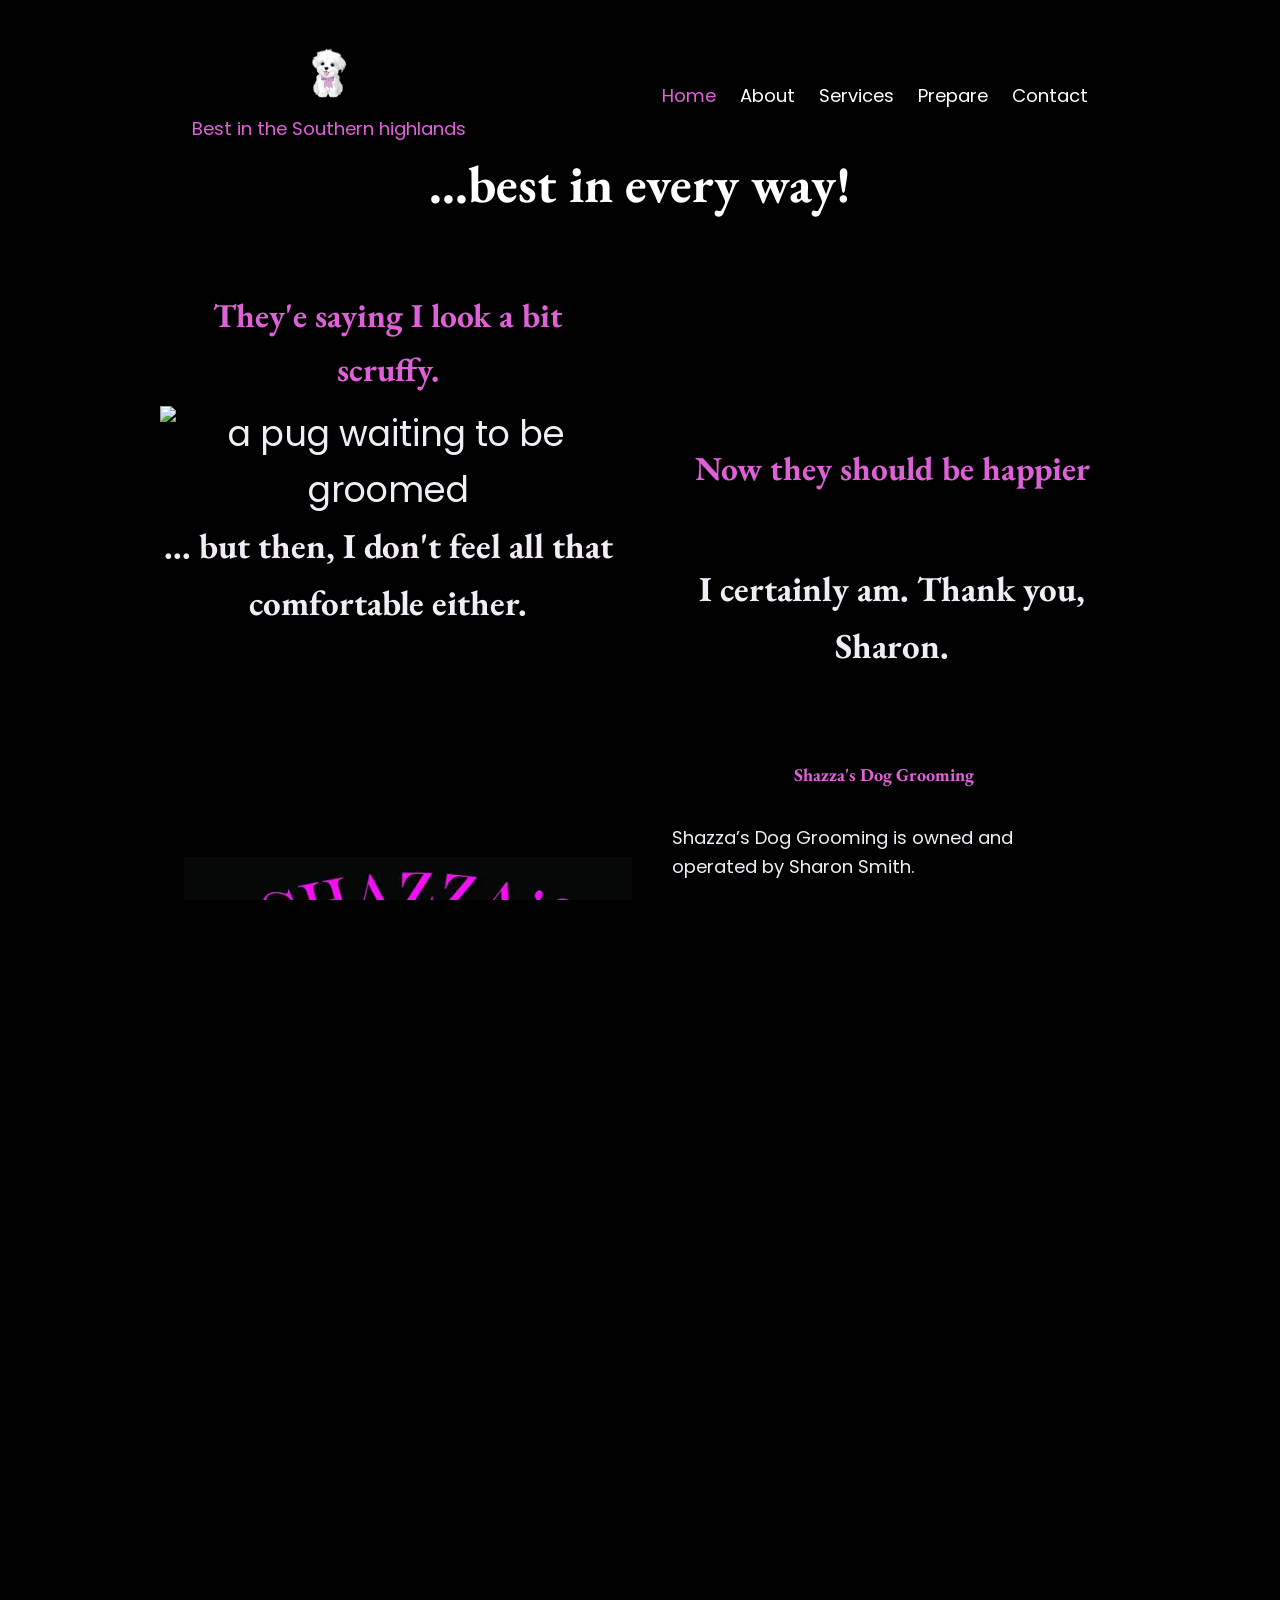
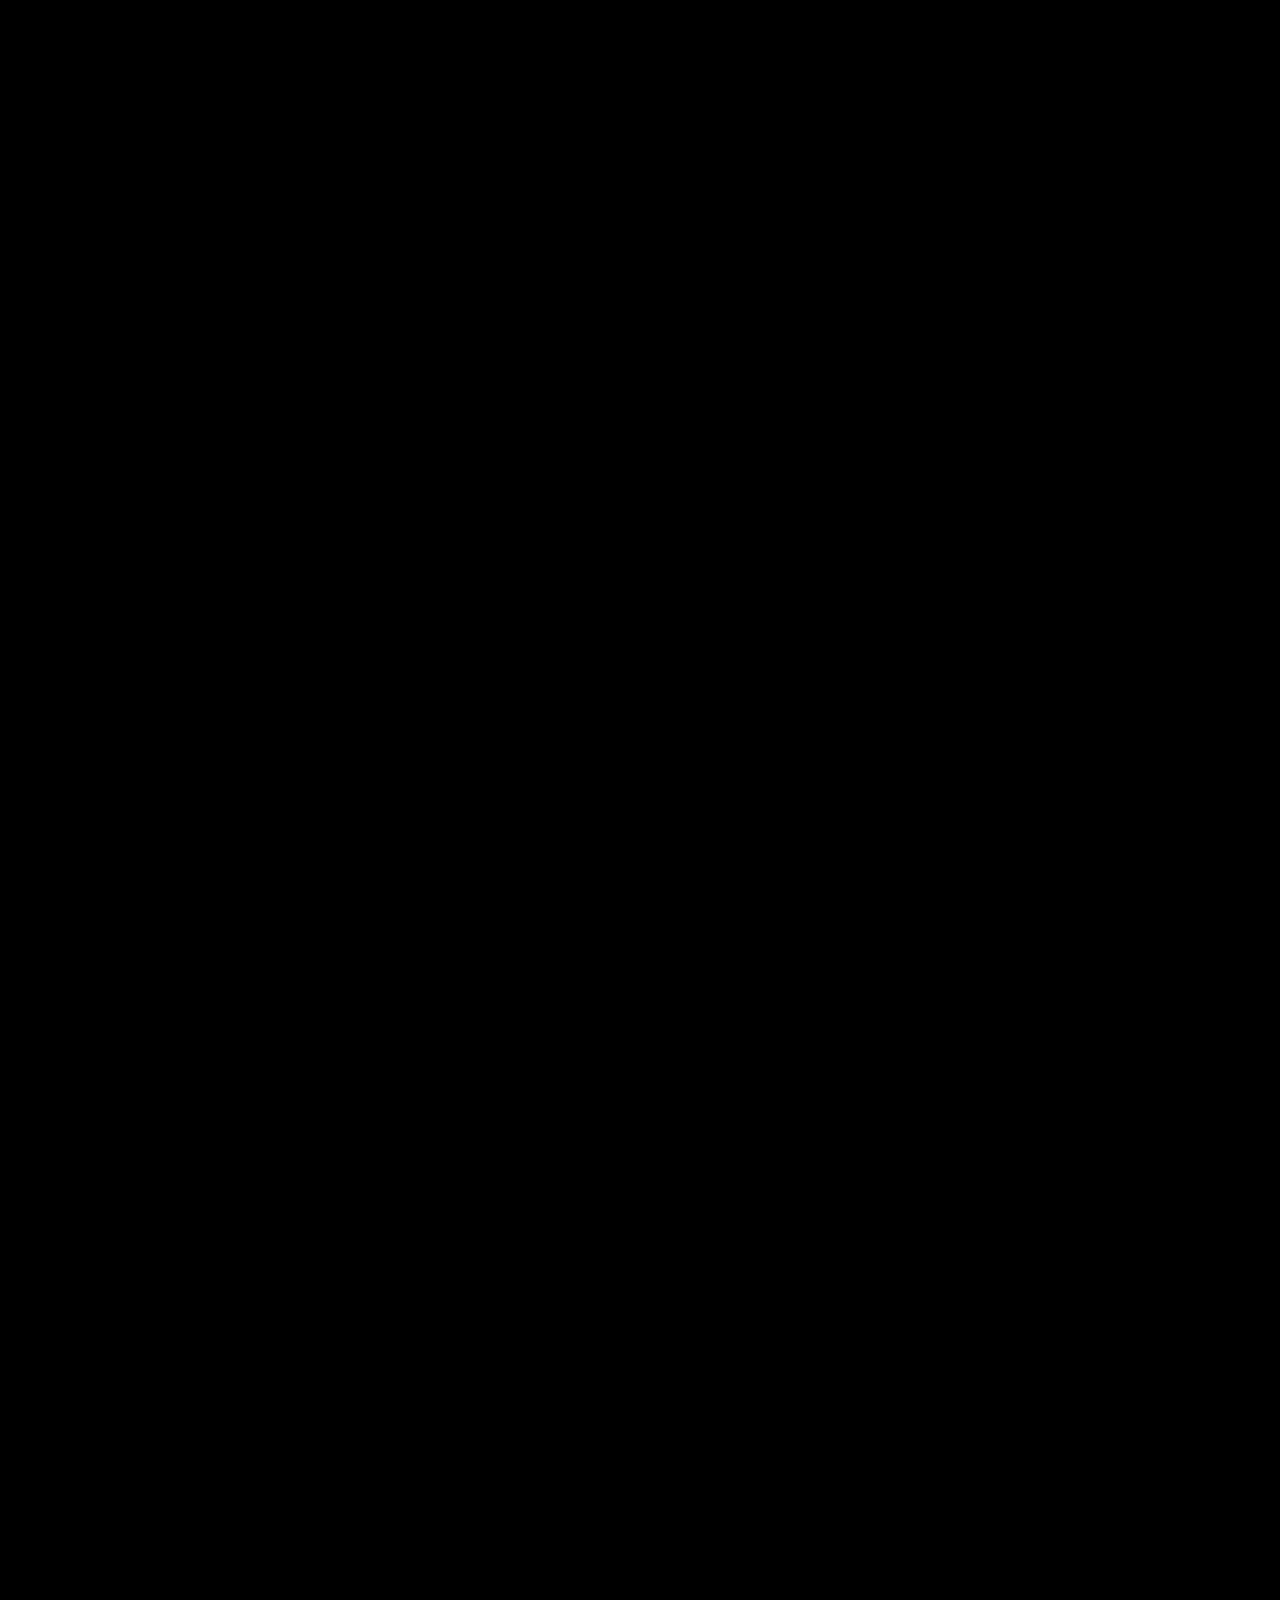
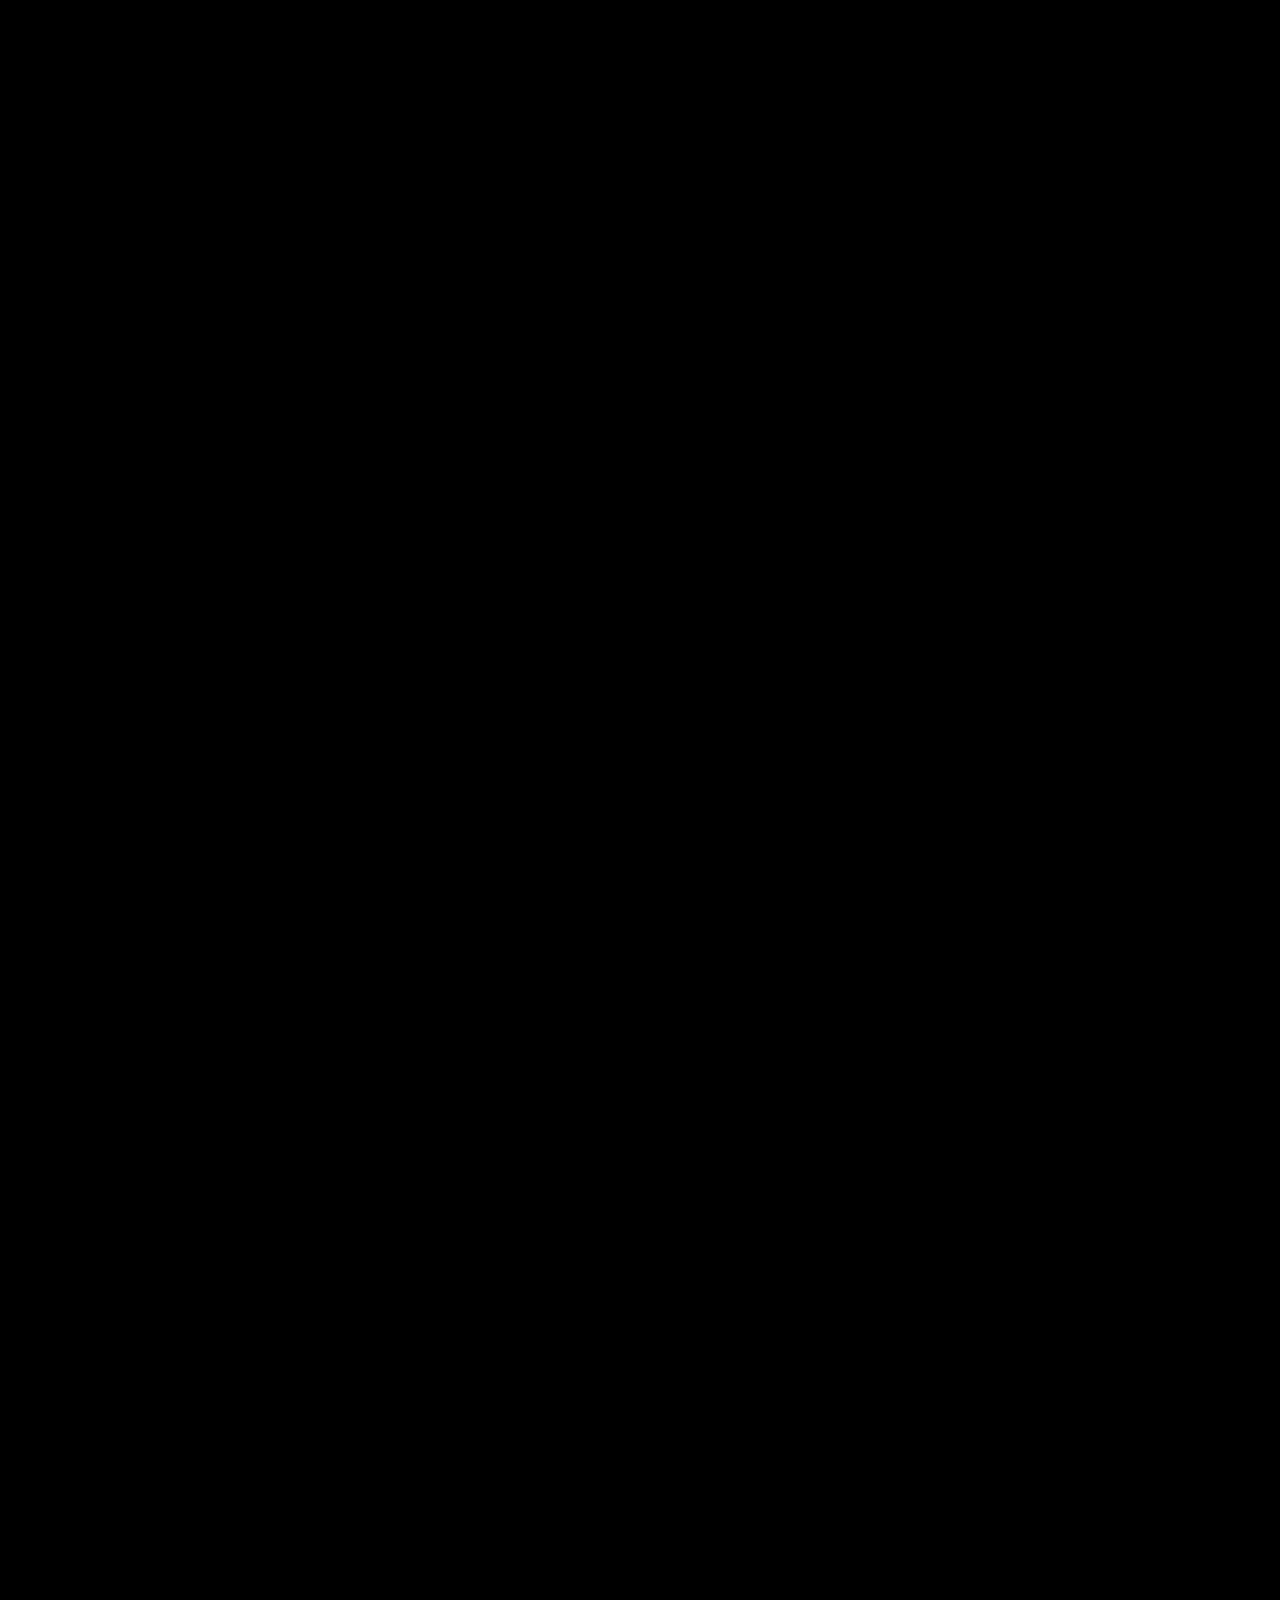
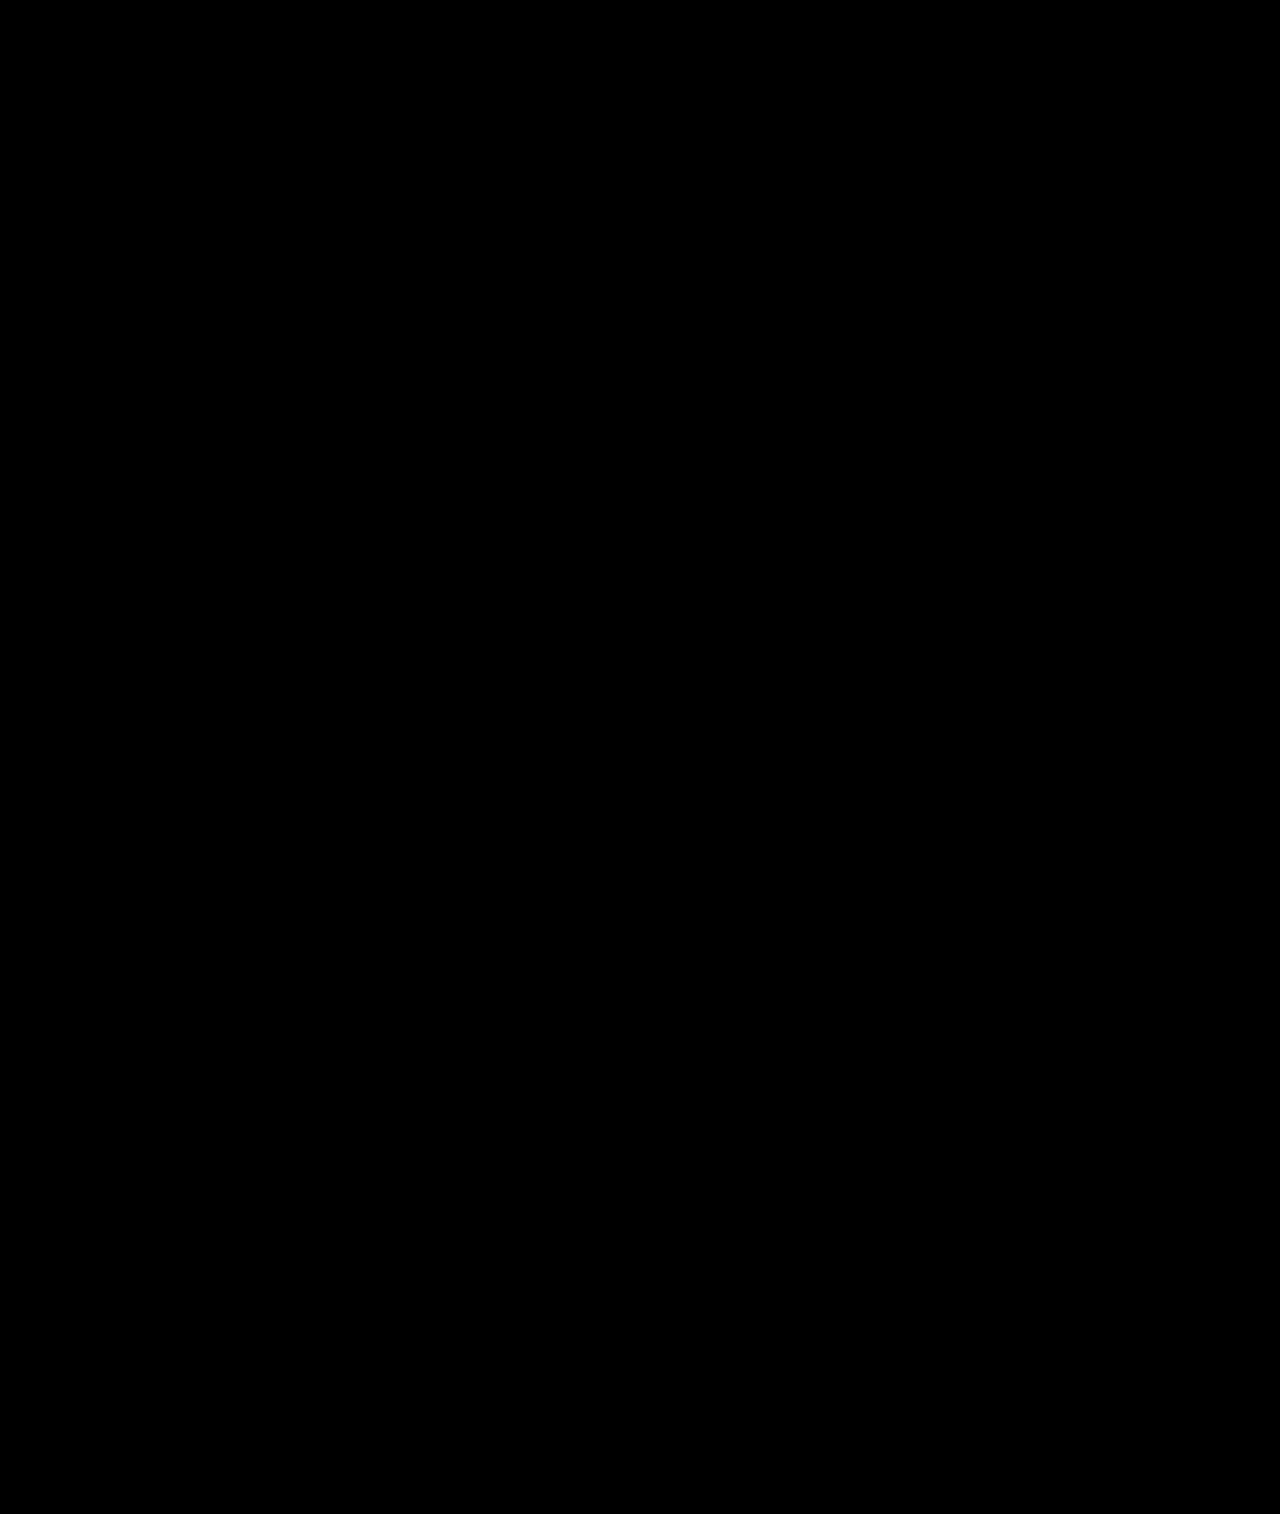
==== index.html @ f420bd67 "emails link color changes" ====
<!DOCTYPE html>
<html lang="en">
<head>
    <meta charset="UTF-8">
    <meta name="viewport" content="width=device-width, initial-scale=1.0">
    <link rel="preconnect" href="https://fonts.googleapis.com">
    <link rel="preconnect" href="https://fonts.gstatic.com" crossorigin>
    <link href="https://fonts.googleapis.com/css2?family=Poppins:ital,wght@0,100;0,200;0,300;0,400;0,500;0,600;0,700;0,800;0,900;1,100;1,200;1,300;1,400;1,500;1,600;1,700;1,800;1,900&display=swap" rel="stylesheet">
    <link href="https://fonts.googleapis.com/css2?family=EB+Garamond:ital,wght@0,400..800;1,400..800&family=Poppins:ital,wght@0,100;0,200;0,300;0,400;0,500;0,600;0,700;0,800;0,900;1,100;1,200;1,300;1,400;1,500;1,600;1,700;1,800;1,900&display=swap" rel="stylesheet">
    <link rel="stylesheet" href="css/style.css">
    <link rel="stylesheet" href="https://cdnjs.cloudflare.com/ajax/libs/font-awesome/7.3.1/css/all.min.css" integrity="sha512-QeR2VH+lsBE5LSAe1Q5EnTBbe7XTBubt8dG93Y7gidSgdMCr8nVqKcfKAMyN96SV8KDbZVTDXChatu5G2KQGzg==" crossorigin="anonymous" referrerpolicy="no-referrer">
    <script src="https://ajax.googleapis.com/ajax/libs/jquery/3.7.1/jquery.min.js"></script>
    <title>Tweedle Dum</title>
</head>
<body>
    <div class="container">
     <p class="" id="top"></p>
       <nav class="navbar">
      <div class="navbar-flex">
        <div class="branding">
          <img src="Images/SiteLogo.webp" alt="Shazza's Grooming" class="logo" />
          <div class="tagline">Best in the Southern highlands</div>
        </div>
        <!-- Main Menu -->
        <div class="main-menu">
          <ul class="main-menu-list">
            <li>
              <a class="current" href="index.html">Home</a>
            </li>
            <li>
              <a href="about.html">About</a>
            </li>
            <li>
              <a href="services.html">Services</a>
            </li>
            <li>
              <a href="prepare.html">Prepare</a>
            </li>
            <li>
              <a href="contact.html">Contact</a>
            </li>
          </ul>
        </div>
        <!-- Mobile Menu -->
        <div class="mobile-menu">
          <div class="mobile-menu-toggle">
            <i class="fas fa-bars fa-2x"></i>
          </div>
          <div class="mobile-menu-items">
            <ul class="mobile-menu-list">
              <li>
                <a href="index.html">Home</a>
              </li>
              <li>
                <a href="about.html">About</a>
              </li>
              <li>
                <a href="services.html">Services</a>
              </li>
              <li>
                <a href="prepare.html">Prepare</a>
              </li>
              <li>
                <a href="contact.html">Contact</a>
              </li>
            </ul>
          </div>
        </div>
      </div>
    </nav>
   

    <main>
        <div class="main">
    <h1>...best in every way!</h1>
    
    

     <section class="eric__grid">
     <div class="cards__eric">
        
            <div class="card1__eric">
                <h2>They'e saying I look a bit scruffy. </h2>
             <img src="images/Eric 1.jpg" alt="a pug waiting to be groomed">
                <h3 class="wide__only">... but then, I don't feel all that comfortable 
                    either.</h3></div>
            
            
            
            <div class="card2__eric">
                <h2>Now they should be happier</h2>
                <img src="images/Eric 2.jpg" alt="">
                <h3 class="wide__only">I certainly am. Thank you, Sharon.</h>
            </div>
            
            </div>
    
    <div class="grid-2-col introduction">
        <div class="intro image"><img src="Images/BusinessCard.webp" 
            alt="Sharon's business card"></div>
        <div class="intro wrapper">
            <h3>Shazza's Dog Grooming</h3>
            <p>Shazza’s Dog Grooming is owned and operated by Sharon Smith.</p>
            <p>Sharon has 12 years experience in the dog grooming industry. 
                She is a fully qualified professional dog groomer, with formal 
                qualifications from the <a href="thecareeracademy.com.au"><span>
                    Career Academy</span></a></p>
            <p>Through them, Sharon has obtained four certificates and a Diploma 
                in dog grooming.</p>
            <p>Her dog grooming facility is fully set up for all of the 
                <a href="Services.html"><span>Services</span></a> she offers her many happy 
                customers. </p>
            <p>To find out more about Sharon and her qualifications, go to her 
                <a href="about.html"><span>About</span></a> page.</p>
        </div>
    </div>

    </section>
        <h2>More happy dogs</h2>
        <div class="dogs">
            <div class="bronte"></div>
           <div class="cavvy"></div>
            <div class="gate-dog"></div>          
          <div class="kuzie"></div>
            <div class="poppy"></div>
            <div class="millie2"></div>
           <div class="paddy3"></div>
            <div class="tie-dog"></div>
            <div class="ziggy"></div>
        </div>
        <div class="gift-idea">
          <a href="#gifts">
            <h2>Gift idea?<i class="fa-solid fa-narrow-turn-down"></i></h2>
          </a>
        </div>
         <div class="container__testimonials">
    <div class="cards">
      <article class="article1 card card__tuantina ">
        <div class="card__heading">
          
       <div class="person">   
        <h2>Tuan and Tina</h2>
       
        </div>
  </div>

  <p class="heavy">After many failed attempts to have Cody groomed the way we wanted ...</p>

 <p>“We heard about Sharon form Shazza's Grooming from a friend 
    after having many failed attempts to groom our dog, Cody, 
    the way we desired. We approached Sharon to see if she could 
    help us. On returning to pick him up, we found him looking 
    exactly how we had always wanted him to look which almost bought 
    us to tears. We were so pleased to have finally found a groomer 
    who knows what her customers want. We highly recommend Shazza's 
    Grooming” </p>
 </article>

<article class="article2 card card__peter">
  <div class="card__heading">
    
  <div class="person">
    <h2>Peter</h2>

</div>
</div>
  <p class="heavy">I've been taking Gryff to Sharon since he was 8 weeks old</p>

  <p>“ Gryff, my Welsh Terrier, has been going to Shazza's Grooming 
    since his first bath at 8 weeks of age. Sharon has always been 
    so kind and gentle with him & he always comes home looking and 
    smelling great. Thank you Sharon. " </p>
  </article>
<article class="article3 card card__alex">
  <div class="card__heading">
    
    <div class="person">
     <h2>Alex</h2>

  </div>
</div>
  <p class="heavy">A great grooming job and great service. </p>

  <p>“I was desperate to get my Labradoodles, Poppy & Pearl, clipped 
    prior to spending a few weeks at the beach. My normal groomer was 
    booked out until February. Sharon contacted me a few days before 
    I was due to leave and offered to do it for me. Sharon did an 
    amazing job and I recommend her highly. ” </p>
  </article>

<article class="article4 card card__nina">
  <div class="card__heading">
     
 <div class="person">
     <h2>Nina</h2>

  </div>
</div>
  <p class="heavy">A great groomer ... and in our local area!</p>

  <p>“Thanks so much Sharon. It's so good to have found a groomer 
    in our local area. Curly my Labradoodle looks wonderful ” </p>
  </article>

<article class="article5 card card__betty">
  <div class="card__heading">
     
  <div class="person">
     <h2>Betty Hensen</h2>

  </div>
</div>
  <p class="heavy">So kind, gentle and caring ... </p>

  <p>“Thank you so very much, Sharon, for being so kind, gentle and 
    caring to my gorgeous old girl, Daisy. You have done a beautiful 
    job grooming her exactly how I wanted her to look. So very much 
    appreciated.” </p>
  </article>
</div>
  </div>

  <div class="reviews">
        <h2><span>Add your review here</span></h2>

       <form action="https://api.web3forms.com/submit" method="POST">
            <label for="name">Name</label>
            <input type="hidden" name="access_key" value="793f661d-bb79-4036-a3e8-7308ea3a0666">    
            <input type="text" id="name" name="name" required>
            <label for="email">Email</label>
            <input type="email" id="email" name="email" required>
            <label for="dogs-name">Your dog's name</label>
            <input type="text" id="dogs-name" name="dogs-name" required>
            <label for="feedback">What do you think of Shazza's services?</label>
            <textarea name="feedback" id="feedback" required></textarea>
            <h2 id="center">How would you rate Sharon's services overall?</h2>
            <ul class="stars">
                <li>
                    <label for="rating-1"><i class="fa-solid fa-star"></i></label>
                    <input type="radio" name="ratings" id="rating-1" value="1">
                </li>
                <li>
                    <label for="rating-2"><i class="fa-solid fa-star"></i></label>
                    <input type="radio" name="ratings" id="rating-2" value="2">
                </li>
                <li>
                    <label for="rating-3"><i class="fa-solid fa-star"></i></label>
                    <input type="radio" name="ratings" id="rating-3" value="3">
                </li>
                <li>
                    <label for="rating-4"><i class="fa-solid fa-star"></i></label>
                    <input type="radio" name="ratings" id="rating-4" value="4">
                </li>
                <li>
                    <label for="rating-5"><i class="fa-solid fa-star"></i></label>
                    <input type="radio" name="ratings" id="rating-5" value="5">
                </li>
            </ul>
        <button type="submit">Send</button>
        </form>


       </div> 

        </div>
        
       <!-- copy of gift certificate from live website -->
 
       <h2 id="gifts"><span>... and about that gift idea...</span></h2>
      

       <div class="gift-certificate">
        
        <h3 class="gift-card-heading">Sharon offers customised gift cards, 
          like the one below, from as little as $20.</h3>
        <div class="gift-card">
            <div class="image">
                
                <img src="images/BusinessCard.webp" alt="business card with phone number">
                <div class="phone">
                    <p><i class="fa-solid fa-phone"></i></p>
                    <p>0447 442 770</p>
                </div>
            </div>
            <div class="text">
                <h3>gift certificate</h3>
                <p>to:</p>
                <p>from:</p>
                <p>amount:</p>
                <p>signature</p>
            </div>
          </div>
            <h3 class="gift-card-heading">Call her on 0447 442 770 
              or <a href="mailto:sharonsmith888@icloud.com"><span>email </span></a> her to put in your order for one.</h3>
        
       </div>
    </main>

  <footer>
    <div class="tagline-footer"><h3>Southern Highland's best</h3></div>
    <div class="ip">
      <p>Copyright &copy Shazza's Grooming 2027</p>
    </div>
      <a href="/#top" class="btn-internal">Back to Menu</a>
        
  </footer>
</div>
    <script src="js/script.js"></script>
</body>
</html>
---- css/style.css ----
*,
*::before,
*::after {
  margin: 0;
  padding: 0;
  box-sizing: border-box;
}


    :root {
    --bg-clr: #000;
    --h-color: #ac2bac;
    --link-clr: #df61d8;
    --text-clr: #f1edf5;
    --tagline-clr: #fff;
    --background-light: #242222ee;
    --shadow-clr: rgb(128, 114, 128);
    --shadow-light: rgb(59, 58, 58);
    --clr-secondary-400: #48556A;
    --betty-clr: #78859c;
    --nina-clr: #a0aab8;

    --font-family-text: "Poppins", sans-serif;
    --font-family-headings: "E B Garamond", serif;

      --text-size--2: clamp(0.6076rem, 0.5149rem + 0.4945vw, 0.96rem);
  --text-size--1: clamp(0.7292rem, 0.6053rem + 0.6608vw, 1.2rem);
  --text-size-0: clamp(0.875rem, 0.7105rem + 0.8772vw, 1.5rem);
  --text-size-1: clamp(1.05rem, 0.8329rem + 1.1579vw, 1.875rem);
  --text-size-2: clamp(1.26rem, 0.9748rem + 1.5211vw, 2.3438rem);
  --text-size-3: clamp(1.512rem, 1.1389rem + 1.9897vw, 2.9297rem);
  --text-size-4: clamp(1.8144rem, 1.3282rem + 2.5933vw, 3.6621rem);
  --text-size-5: clamp(2.1773rem, 1.5456rem + 3.3689vw, 4.5776rem);
      
  --heading-size--1: clamp(0.9375rem, 0.7105rem + 1.2105vw, 1.8rem);
  --heading-size-0: clamp(1.125rem, 0.8289rem + 1.5789vw, 2.25rem);
  --heading-size-1: clamp(1.35rem, 0.9651rem + 2.0526vw, 2.8125rem);
  --heading-size-2: clamp(1.62rem, 1.1212rem + 2.6605vw, 3.5156rem);
  --heading-size-3: clamp(1.944rem, 1.2991rem + 3.4393vw, 4.3945rem);
  --heading-size-4: clamp(2.3328rem, 1.5011rem + 4.4356vw, 5.4932rem);
  --heading-size-5: clamp(2.7994rem, 1.7291rem + 5.7082vw, 6.8665rem);
   

  --fluid-14-24: clamp(0.875rem, 0.7105rem + 0.8772vw, 1.5rem);

    --space-3xs-2xs: clamp(0.3125rem, 0.2273rem + 0.4545vw, 0.625rem);
  --space-2xs-xs: clamp(0.5625rem, 0.4602rem + 0.5455vw, 0.9375rem);
  --space-xs-s: clamp(0.875rem, 0.7727rem + 0.5455vw, 1.25rem);
  --space-s-m: clamp(1.125rem, 0.9205rem + 1.0909vw, 1.875rem);
  --space-m-l: clamp(1.6875rem, 1.4659rem + 1.1818vw, 2.5rem);
  --space-l-xl: clamp(2.25rem, 1.8409rem + 2.1818vw, 3.75rem);
  --space-xl-2xl: clamp(3.375rem, 2.9318rem + 2.3636vw, 5rem);
  --space-2xl-3xl: clamp(4.5rem, 3.6818rem + 4.3636vw, 7.5rem);
}

html,
body {
  font-family: 'Poppins', sans-serif;
  line-height: 1.6;
  overflow-x: hidden;
  scroll-behavior: smooth;
  background-color: var(--bg-clr);
  block-size: 100%;
}

img {
    max-block-size: 100%;
    max-inline-size: 100%;
}

header img,
footer img {
    max-block-size: 4rem;
}

.tagline {
    color: var(--link-clr);
}


h1, h2, h3 {
    font-family: EB Garamond, serif;
    color: var(--link-clr);
    text-align: center;
    font-size: var(--font-size-headings);
}

h1 {color: white;
    font-size: var(--heading-size-2);

}

h2 {
    
    text-align: center;
    margin-block: 4rem;
    font-size: var(--heading-size-1);
    
 
}

ul {
    list-style: none;
}

a {
    text-decoration: none;
    color: #fff;
}

span {
    color: var(--link-clr);
}

body {
    display: flex;
    flex-direction: column;
    block-size: 100svb;
    background-color: black;
    color: var(--text-clr);
    overflow-x: hidden;
    font-family: var(--font-family-text);
    font-size: var(--text-size--1);
}


.container {
     max-inline-size: 1200px;
    
    width: 80%;
    margin: 0 auto;
    padding: 2rem;
    background-color: var(--bg-clr);
    @media (width <= 600px) {
        width: 95%;
    }
}



.navbar {
  background: #000;
  padding: 1rem 2rem;
  height: 110px;
}

.navbar .logo {
  width: 50px;
}

.navbar-flex {
  display: flex;
  justify-content: space-between;
  align-items: center;
}

.branding {
  display: flex;
  flex-direction: column;
  justify-content: center;
  align-items: center;
  gap: 1rem;
}

.tagline {
  color: var(--link-clr);
}

.navbar .main-menu-list {
    display: flex;
    gap: 1.5rem;
    align-items: center;
}


.navbar .main-menu-list a {
    /* color: white; */
    font-size: var(--text-size--1);
}

.navbar a:hover {
    color: var(--link-clr);
}
.navbar .main-menu-list a.current {
    color: var(--link-clr);
    font-size: var(--text-size--1);
}

/* Mobile Menu */

.navbar .mobile-menu {
    display: none;
}

.navbar .mobile-menu-items {
    background-color: #000;
    z-index: 999;
    position: absolute;
    top: 110px;
    bottom: 0;
    left: 0;
    width: 100%;
    background: #000;
    text-align: center;
    transition: transform 0.7s ease;
    transform: translateX(100%);
}

.navbar .mobile-menu-list {
    
  display: flex;
  flex-direction: column;
  align-items: center;
  height: 100%;
  padding-top: 18.7rem;
  gap: 2rem;
  font-size: 1.2rem;
  /* z-index: 999; */
}

/* .navbar .mobile-menu-list a {
    color: #fff;
} */

.navbar .mobile-menu-list a.current {
  color: var(--link-clr);
}



.navbar .mobile-menu-toggle {
  cursor: pointer;
}

.mobile-menu-toggle i {
  color: #fff;
}


.navbar .mobile-menu-items.active {
  transform: translateX(0);
}



/* Eric */

.cards__eric {
    position: relative;
    max-inline-size: 100%;
    font-size: var(--text-size-2);
    text-align: center;
    padding: 0rem;
    gap: 3rem;
    display: grid;
    grid-template-columns: 1fr;
    grid-template-areas: 
    "card1-eric"
    "card2-eric";
    @media (width >= 600px) {
        grid-template-columns: repeat(2, 1fr);
        grid-template-areas: 
        "card1-eric ."
        ". card2-eric";
    }
}


.card1__eric {
    grid-area: card1-eric;
}

.card1__eric h2 {
    padding-block-end: 0;
}

.card2__eric {
    grid-area: card2-eric;
}

.card2__eric {
    position: absolute;
    bottom: 5px;
    @media (width <= 600px) {
        position: relative;
        top: -40px;

    }
}

.cards__eric h2 {
    font-size: var(--heading-size-0);
    margin-bottom: 10px;
}

.wide__only {
    color: var(--text-clr);
    display: block;
    @media (width <=600px) {
    display: none;
    }
}

.grid-2-col {
    display: grid;
    grid-template-columns: repeat(2, 1fr);
    gap: 1rem;
    padding-inline: 1.5rem;
    margin-block: 1rem;
    @media (width <= 800px) {
        grid-template-columns: 1fr;
        padding-block-start: -5rem;
    }
    }


.introduction {
    margin-block-start: 4rem;
    @media (width <= 900px) {
        inline-size: 90%;
        padding-inline: 0;
        margin-inline: 0;
    }
}

.introduction .image {
   padding-block: var(--space-2xl-3xl);
    @media (width <= 900px) {
    display: none;
    }
}

.wrapper {
    max-block-size: 100svb;
    max-inline-size: 100%;
    display: grid;
    grid-template-columns: 1fr;
    flex-direction: column;
    justify-content: left;
    align-items: center;
    padding-inline-start: 1.5rem;
    font-size: var(--text-size--1);
    @media (width <= 900px) {
        font-size: var(--text-size-0);
        grid-column: span2
    }
    @media (width <= 600px) {
        font-size: var(--text-size-1);
    }

}

/* .wrapper {
    @media (width <= 600px) {
        inline-size: 400px;
        max-inline-size: 95%;
    }
} */

.wrapper h2 {
    font-size: var(--heading-size-1);
}

/* menu ul {
    display: flex;
    align-self: center;
    padding-top: 1.5rem;
    gap: 2rem;
} */



main {
      display: flex;
    flex-direction: column;
    justify-content: center;
    align-items: center;
   
}

.gift-idea {
    margin-inline: 2rem;
    margin-block: 1rem;
    border-block: 2px solid whitesmoke;
    }


.gift-idea h2 {
    font-size: var(--heading-size-2);
    color: white;
    margin-block: 2rem;
}

.intro {
    margin-block-end: 2rem;
  
}

.image {
      /* display: inline-flex;
    flex-direction: column;
    align-self: center; */
    padding-block-start: 3rem;
}

.dogs {
    display: grid;
    grid-template-columns: repeat(3, 1fr);
    padding-inline: 1rem;
    gap: 1rem;
 @media (width <= 1000px) {
    grid-template-columns: repeat(2, 1fr);
 }
 @media (width <= 600px) {
    grid-template-columns: 1fr;
 }
}

.tie-dog {
    @media (width <= 1000px) {
        display: none;
    }
}



.bronte, .cavvy, .gate-dog, .kuzie, .poppy, .millie2, .paddy3,
.tie-dog, .ziggy {
        min-height: 16rem;
     background-repeat: no-repeat;
    background-size: cover;
}

.bronte {
    background-image: url(/Images/Bronte.jpg);
    background-position: top;
}

.cavvy {
    background-image: url(/Images/Cavvy.webp);
   
}

.gate-dog {
    background-image: url(/Images/DogOnMat.webp);
}

.kuzie {
    background-image: url(/Images/Kuzie.webp);
}

.poppy {
    background-image: url(/Images/Poppy.webp);
}

.millie2 {
    background-image: url(/Images/Millie2.webp);
}

.paddy3 {
    background-image: url(/Images/Paddy\ 3.jpg);
    background-position: center;
}

.tie-dog {
    background-image: url(/Images/dogTie.webp);
     background-position: top;
}

.ziggy {
    background-image: url(/Images/Ziggy.webp);
    background-position: top;
}

/* General settings for testimonials */
.container__testimonials {

 inline-size: 100%;
 display: flex;
 flex-direction: column;
 justify-content:center;
 align-items: center;
 padding-block: 2rem;
 border-radius: 10px;
 gap: 2rem;
}


/* card settings */
.cards {
    padding: 3rem;
    border: 1px solid var(--shadow-clr);
    border-radius: 10px;
    box-shadow: 5px 5px 10px var(--shadow-clr);
   gap: 2rem;
}

.card {
     padding: 1rem;
    color: var(--clr-Black);
    border-radius: 10px;
    box-shadow: 5px 5px 10px var(--shadow-clr);
    margin-block-end: 2rem;
} 

/* Basic style settings */

.icon img {
     border: 2px solid var(--Grey-100);
    border-radius: 50%;
}
.card__heading {
    display: flex;
    align-items: center;
    gap: 1rem;
}
.card h2 {
    margin-block: 0;
}

.heavy {
    font-weight: 800;
    padding-block-end: 1rem;
}


span {
    font-weight: var(--fw-3);
    letter-spacing: 1.1px;
}


/* Individual card styles */

.card__tuantina {
    background-color: var(--link-clr);
    color: var(--clr-Black);
   
}

.card__tuantina h2 {
    color: var(--clr-Black);
    padding-block-end: 1rem;
    padding-block-start: 0;
}

.card__peter {
    background-color: var(--clr-secondary-400);
}
.card__peter h2 {
    color: black;
}

.card__alex {
    background-color: var(--h-color);
    color: black;
}


.card__alex h2 {
    color: var(--clr-Black);

} 

.card__nina {
    background-color: var(--nina-clr);
    
}

.card__nina .person,
.card__nina h2, 
.card__nina p {
    color: var(--clr-Black);
    padding-block-end: 1rem;
} 

.card__betty {
    background-color: var(--betty-clr);
}

.card__betty .person, 
.card__betty p {
    color: var(--text-clr);
    padding-block-end: 1rem;
}

.card__betty h2 {
    color: var(--h-color);
}


/* layout */

.article1 {
    grid-area: tina;
}
.article2 {
    grid-area: peter;
}
.article3 {
    grid-area: alex;
}
.article4 {
    grid-area: nina;
}

.article5 {
    grid-area: betty;
}

.cards {
    display: grid;
    grid-template-columns: 1fr;
    grid-template-areas: 
    "tina"
    "betty"
    "alex"
    "peter"
    "nina";

@media (width >= 800px) {
        grid-template-columns: repeat(2, 1fr);
        gap: 1rem;
        grid-template-areas: 
        "tina tina"
        "peter nina"
        "betty betty"
        "alex alex";
    }

@media (width >= 1400px) {
     grid-template-columns: repeat(4, 1fr);
        gap: 1rem;
        grid-template-areas: 
        "alex alex nina tina"
        "betty peter peter tina";
}

}

.reviews {
    display: flex;
    flex-direction: column;
    justify-content: center;
    @media (width < 600px) {
        display: none;
    }
}

.reviews h2 {
    margin-block: 2rem;
    padding-block-end: 1rem;
}
form {
    display: grid;
    gap: 1rem;
    /*margin-inline: 4rem;
    */background-color: var(--background-light);
    padding: 1rem;
    border-radius: 10px;
    box-shadow: 10px 10px 10px 5px var(--shadow-clr);
    margin-block-end: 2rem;

}


/* .star-ratings {
    display: flex;
    justify-content: space-around;
    align-items: center;
    font-size: 3rem;
} */

label {
    display: block;
    margin-bottom: .3rem;
    color: var(--text-clr);
    font-weight: bold;
 
}

textarea {
    border-radius: 10px;
  
}

input[type='text'],
input[type='email'],
input[type='radio'] {
    border-radius: 10px ;
    height: 50px;
    cursor: pointer;
}

textarea {
    block-size: 150px;
  
    }

ul {
    display: flex;
    gap: 5rem;
    @media (width <= 600px) {
        gap: 4rem;
    }
}
ul.stars {
    /* gap: 4rem; */
    margin: 0 auto; 
    justify-content: center;
    align-items: center;
    list-style: none;
    cursor: pointer;
}
                            /* Formatting the radio buttons */
ul.stars li {
    /* display: inline-block; */
    color: white;
    text-shadow: 5px 4px 2px grey;
    font-size: 1.5rem;
    cursor: pointer;
}

ul.stars li:hover {
    background-color: var(--link-clr);
    font-size: 2rem;
}

ul.stars li.active, ul.stars li.secondary-active {
    background-color: var(--link-clr);
    font-size: 2rem;
}

input[type="radio"] {
    display: none;
}

input:focus, 
textarea:focus {
    outline: 1px solid var(--link-clr);
    border-radius: 5px;
   background-color: var(--text-clr);
}

button[type='submit'] {
    background: var(--link-clr);
    color: var(--text-clr);
    border-radius: 5px;
    padding: 10px 20px;
    cursor: pointer;
   font-size: 2rem;
   margin-inline: 7rem;
}.reviews {
    display: flex;
    flex-direction: column;
    justify-content: center;
    @media (width < 600px) {
        display: none;
    }
}

.reviews {
    display: flex;
    flex-direction: column;
    justify-content: center;
    @media (width < 600px) {
        display: none;
    }
}

.reviews h2 {
    margin-block: 2rem;
    padding-block-end: 1rem;
}
form {
    display: grid;
    gap: 1rem;
    /*margin-inline: 4rem;
    */background-color: var(--background-light);
    padding: 1rem;
    border-radius: 10px;
    box-shadow: 10px 10px 10px 5px var(--shadow-clr);
    margin-block-end: 2rem;

}


/* .star-ratings {
    display: flex;
    justify-content: space-around;
    align-items: center;
    font-size: 3rem;
} */

label {
    display: block;
    margin-bottom: .3rem;
    color: var(--text-clr);
    font-weight: bold;
 
}

textarea {
    border-radius: 10px;
  
}

input[type='text'],
input[type='email'],
input[type='radio'] {
    border-radius: 10px ;
    height: 50px;
    cursor: pointer;
}

textarea {
    block-size: 150px;
  
    }

ul {
    display: flex;
    gap: 5rem;
    @media (width <= 600px) {
        gap: 4rem;
    }
}
ul.stars {
    /* gap: 4rem; */
    margin: 0 auto; 
    justify-content: center;
    align-items: center;
    list-style: none;
    cursor: pointer;
}
                            /* Formatting the radio buttons */
ul.stars li {
    /* display: inline-block; */
    color: white;
    text-shadow: 5px 4px 2px grey;
    font-size: 1.5rem;
    cursor: pointer;
}

ul.stars li:hover {
    background-color: var(--link-clr);
    font-size: 2rem;
}

ul.stars li.active, ul.stars li.secondary-active {
    background-color: var(--link-clr);
    font-size: 2rem;
}

input[type="radio"] {
    display: none;
}

#gifts {
    @media (width <= 900px){
        margin-block-start: 3rem;
    }
}


input:focus, 
textarea:focus {
    outline: 1px solid var(--link-clr);
    border-radius: 5px;
   background-color: var(--text-clr);
}

button[type='submit'] {
    background: var(--link-clr);
    color: var(--text-clr);
    border-radius: 5px;
    padding: 10px 20px;
    cursor: pointer;
   font-size: 2rem;
   margin-inline: 7rem;
}

/* The gift certificate */
.certificate-small-screen {
    text-align: center;
    @media (width > 900px) {
        display: none;
    }
}

.gift-card {
    margin-block: 2rem;
    display: flex;
    gap: 2rem;
      border-radius: 10px;
    border: 2px solid var(--nina-clr);
    box-shadow: 5px 5px 10px var(--shadow-clr);
    /* padding-block: 2rem; */
    @media (width <= 900px) {
        display: none;
    }
}

.gift-card-heading {
    color: #fff;
    font-size: var(--heading-size-0);
    letter-spacing: .1rem;
}

.gift-card .text {
    width: 70%;
    display: block;
}

.phone {
    display: flex;
    justify-content: center;
    gap: 2rem;
}

.phone p {
    font-size: 2rem;
}

.text h3 {
    font-size: 1.6rem;
    padding-block-end: 2.5rem;
    color: var(--text-clr);
}

.text p {
font-size: 1.6rem;
border-bottom: 2px solid var(--text-clr) ;
margin-block-end: 2.5rem;
padding-inline-end: 8px;
}

.card + p {
    text-align: center;
    padding-inline: 4rem;
    font-size: 1.2rem;
    line-height: 1.3;
    letter-spacing: 1.2;
}

footer {
    display: flex;
    flex-direction: column;
    justify-content: center;
    gap: 1rem;
    margin-block: 3rem;
    border-block-start: 2px solid var(--link-clr);
}

.tagline-footer {
    margin-block-start: 1rem;
}

.tagline-footer h3 {
    font-size: var(--heading-size--1);
}

.ip {
    text-align: center;
}
 
.btn-internal {
  display: inline-block;
  padding: 10px 20px;
  margin-inline: 10rem;
  background-color: var(--link-clr);
  color: var(--bg-clr);
  font-weight: 800;
  text-decoration: none;
  border-radius: 5px;
  transition: background-color 0.2s;
  display: flex;
  justify-content: center;
  @media (width <= 660px) {
    margin-inline: 2rem;
  }
}

.btn-internal:hover {
  background-color: #fff;
  color: var(--link-clr);
}



@media (max-width: 768px) {
  .navbar .main-menu {
    display: none;
  }

  .navbar .mobile-menu {
    display: block;
  }
}

@media (width <= 451px) {
 
}
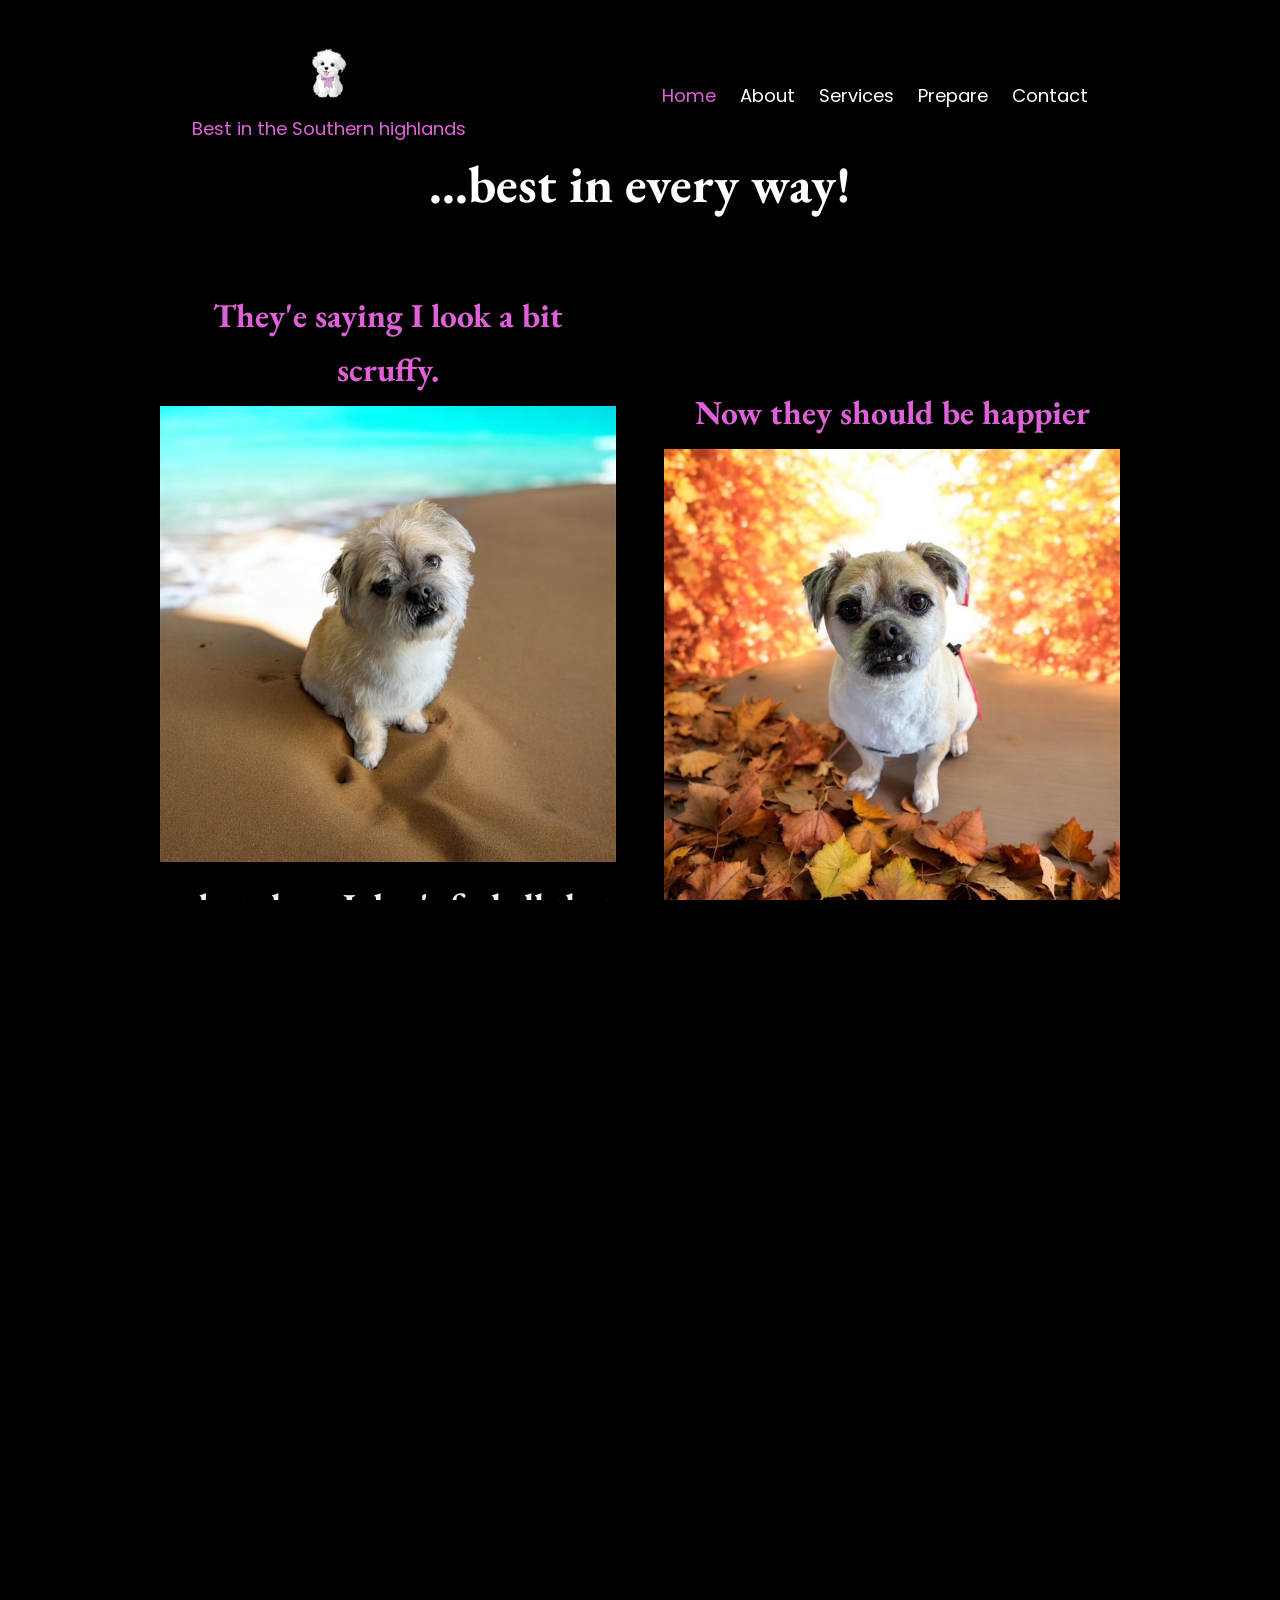
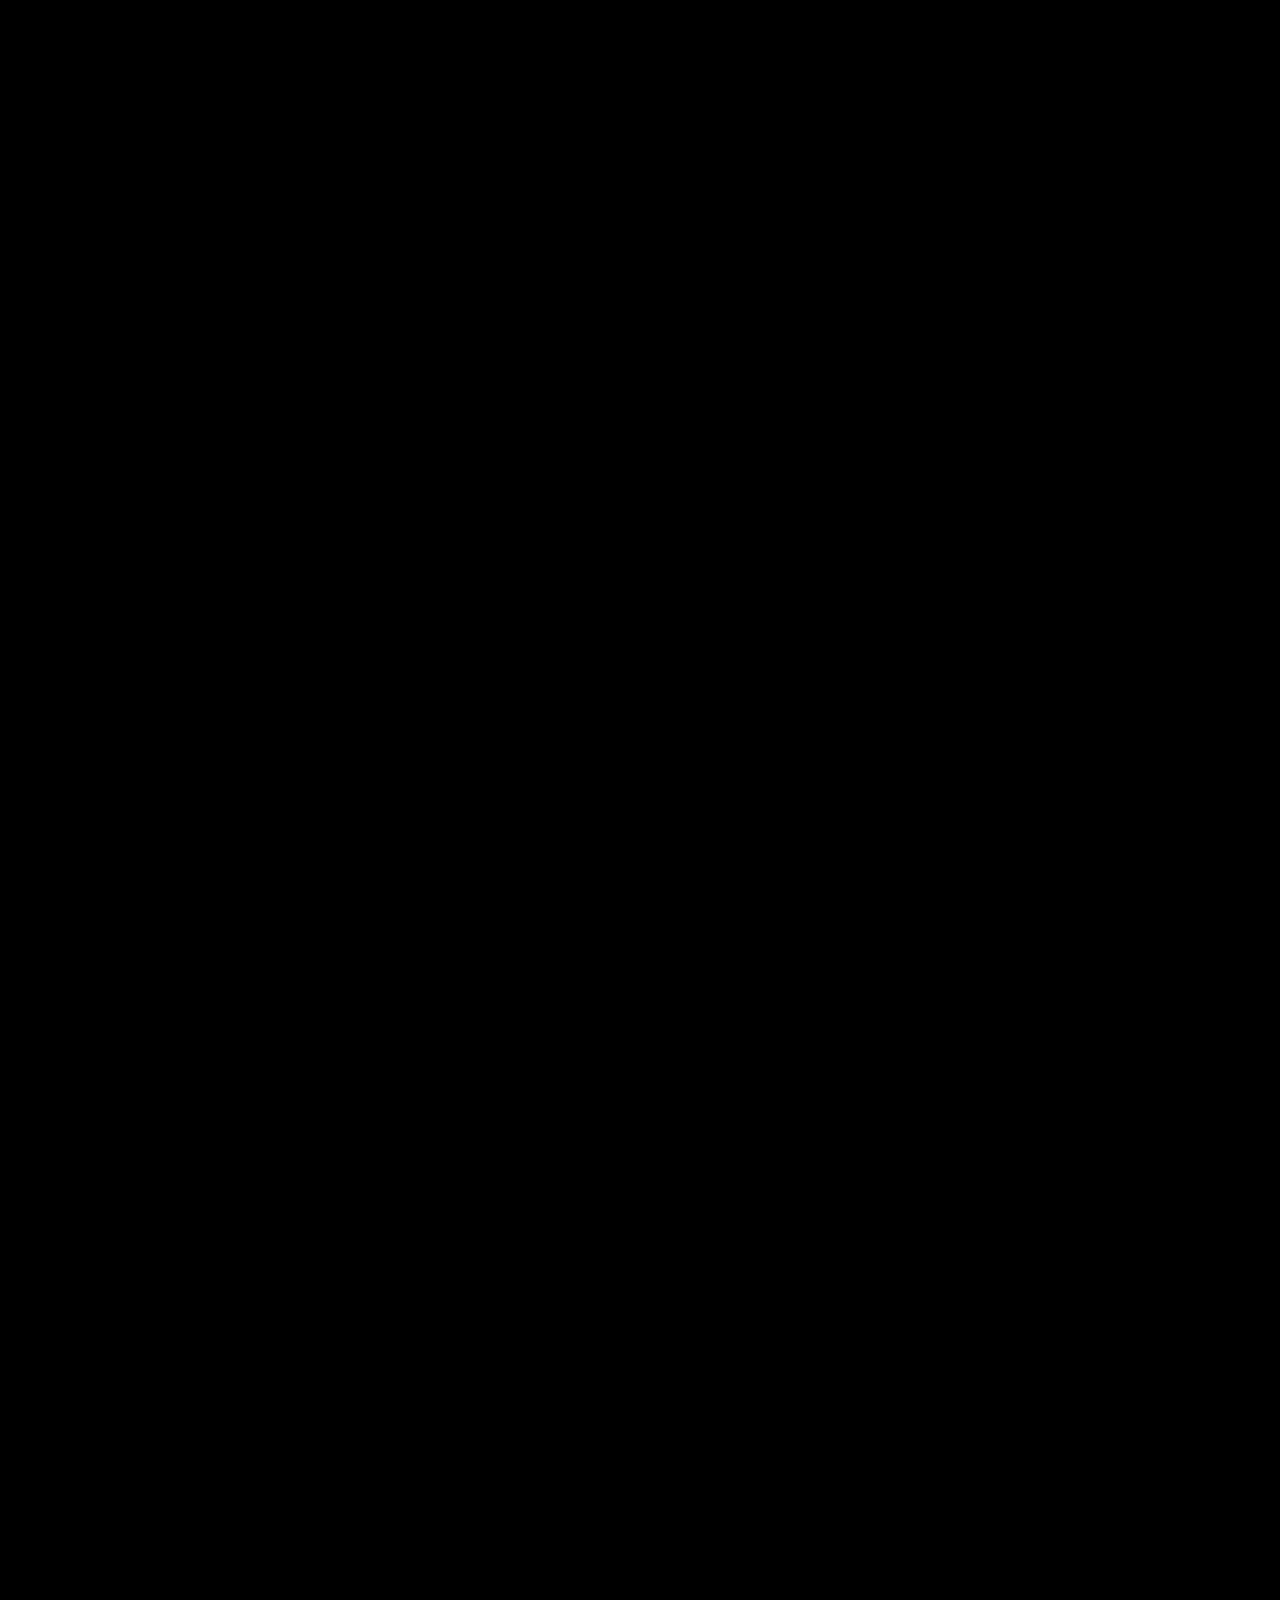
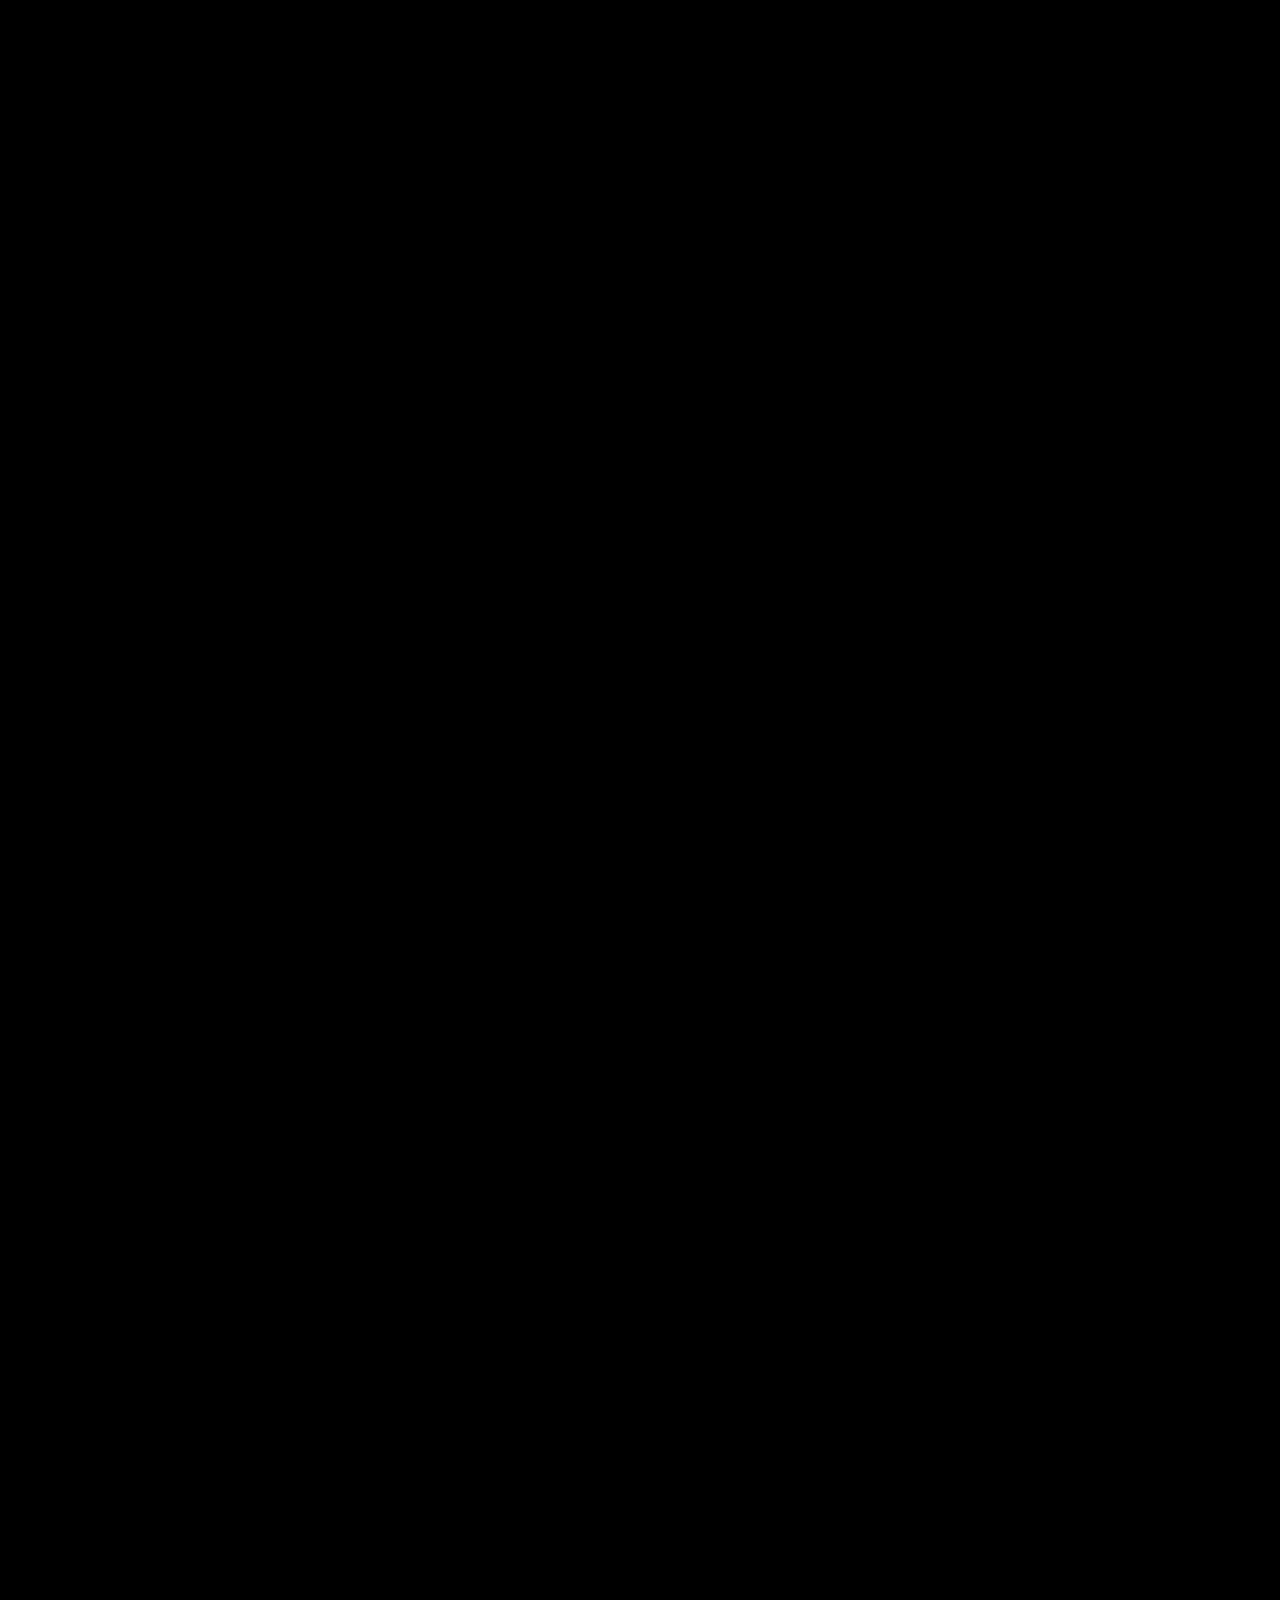
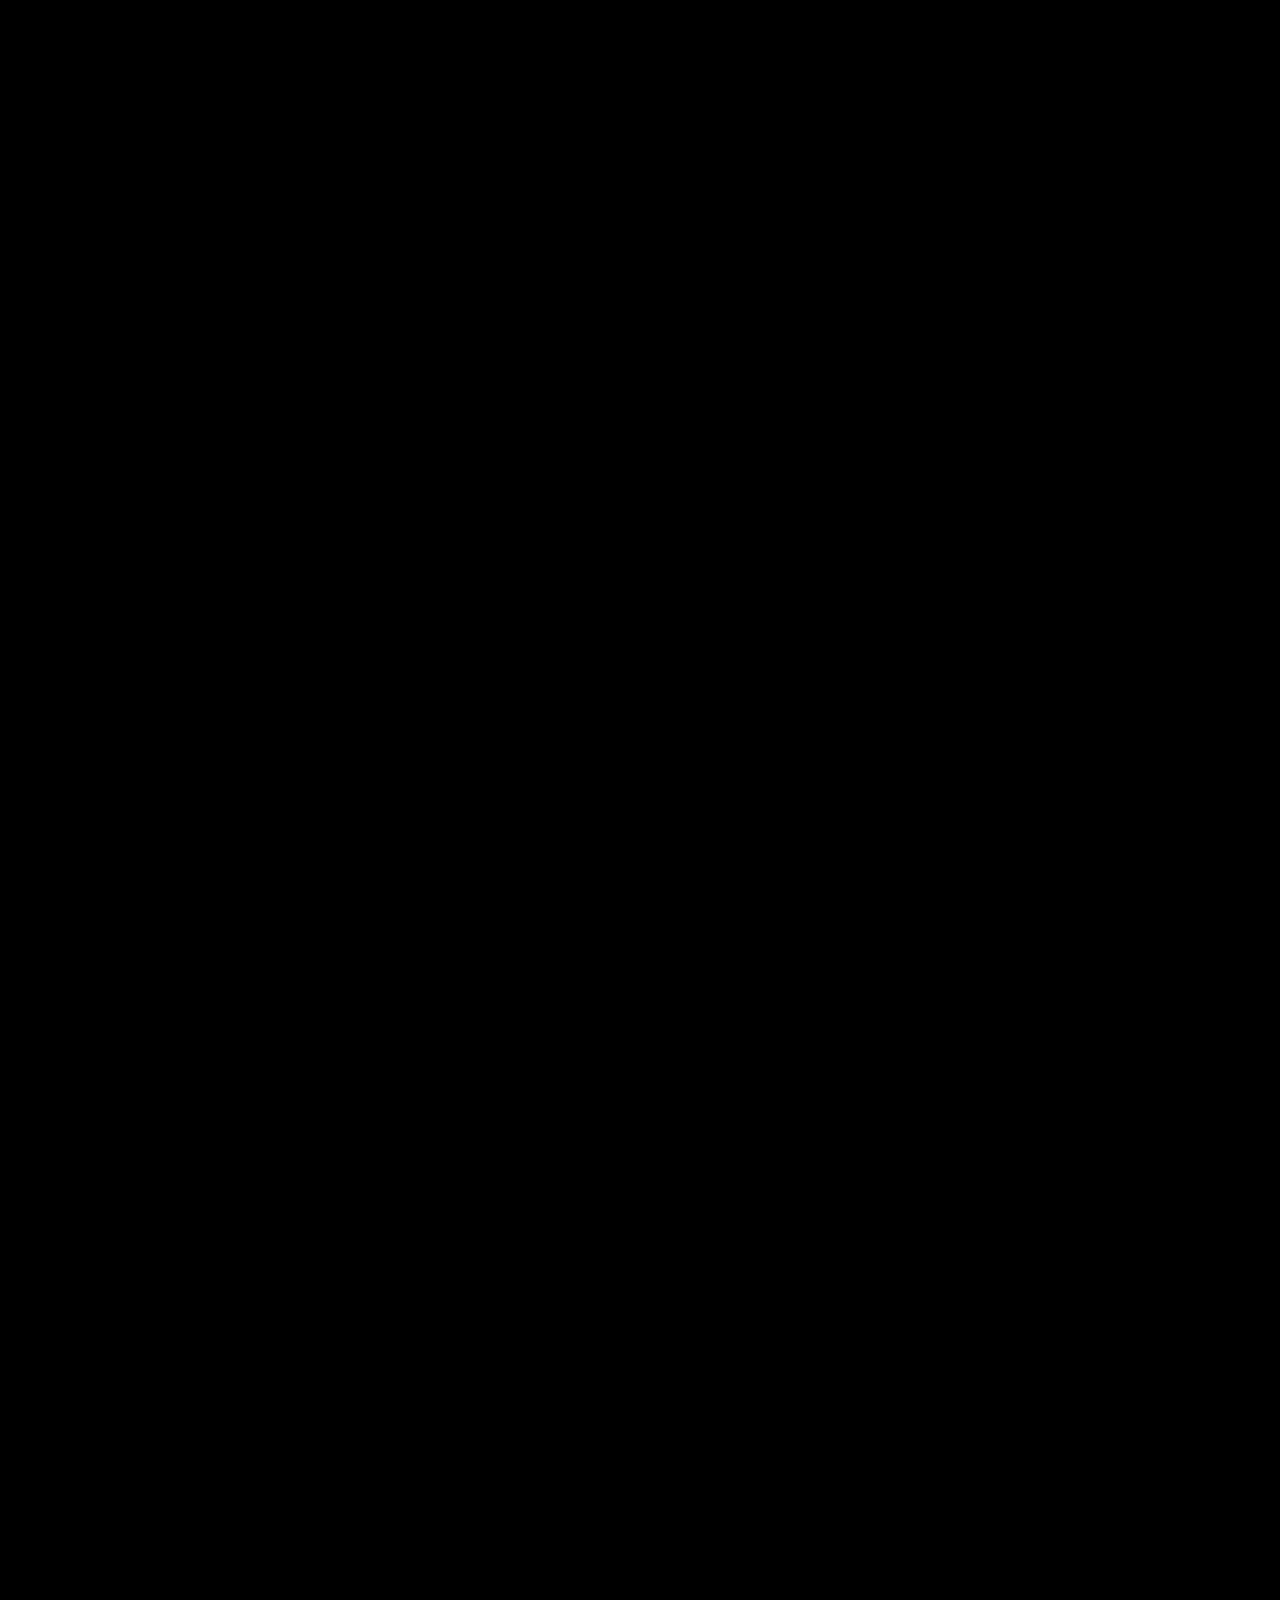
==== commit d24451e3: "fixed images of eric on home page" ====
--- a/index.html
+++ b/index.html
@@ -81,7 +81,7 @@
         
             <div class="card1__eric">
                 <h2>They'e saying I look a bit scruffy. </h2>
-             <img src="images/Eric 1.jpg" alt="a pug waiting to be groomed">
+             <img src="Images/Eric 1.jpeg" alt="a pug waiting to be groomed">
                 <h3 class="wide__only">... but then, I don't feel all that comfortable 
                     either.</h3></div>
             
@@ -89,7 +89,7 @@
             
             <div class="card2__eric">
                 <h2>Now they should be happier</h2>
-                <img src="images/Eric 2.jpg" alt="">
+                <img src="Images/Eric 2.jpeg" alt="">
                 <h3 class="wide__only">I certainly am. Thank you, Sharon.</h>
             </div>
             
@@ -300,8 +300,9 @@
     <div class="tagline-footer"><h3>Southern Highland's best</h3></div>
     <div class="ip">
       <p>Copyright &copy Shazza's Grooming 2027</p>
+      <p>ABN: 77875267390</p>
     </div>
-      <a href="/#top" class="btn-internal">Back to Menu</a>
+      <a href="index.html#top" class="btn-internal">Back to Menu</a>
         
   </footer>
 </div>
--- a/css/style.css
+++ b/css/style.css
@@ -68,6 +68,13 @@
     max-inline-size: 100%;
 }
 
+video {
+    inline-size: 100%;
+    block-size: auto;
+    object-fit: cover;
+}
+
+
 header img,
 footer img {
     max-block-size: 4rem;
@@ -142,6 +149,26 @@
   background: #000;
   padding: 1rem 2rem;
   height: 110px;
+  position: relative;          /* NEW: panel now positions against the navbar */
+}
+
+.navbar .mobile-menu-items {
+  position: absolute;
+  top: 100%;                   /* directly below the navbar */
+  left: 0;
+  width: 100%;                 /* now the navbar's width, not the window's */
+  height: calc(100vh - 110px); /* fills the rest of the screen */
+  z-index: 999;
+  background: #000;
+  text-align: center;
+  transform: translateX(100%);
+  visibility: hidden;          /* NEW: fully hidden when closed */
+  transition: transform 0.7s ease, visibility 0.7s;
+}
+
+.navbar .mobile-menu-items.active {
+  transform: translateX(0);
+  visibility: visible;
 }
 
 .navbar .logo {
@@ -190,24 +217,11 @@
 
 .navbar .mobile-menu {
     display: none;
-}
-
-.navbar .mobile-menu-items {
-    background-color: #000;
-    z-index: 999;
-    position: absolute;
-    top: 110px;
-    bottom: 0;
-    left: 0;
-    width: 100%;
-    background: #000;
-    text-align: center;
-    transition: transform 0.7s ease;
-    transform: translateX(100%);
+
 }
 
 .navbar .mobile-menu-list {
-    
+    position: relative;
   display: flex;
   flex-direction: column;
   align-items: center;
@@ -215,12 +229,8 @@
   padding-top: 18.7rem;
   gap: 2rem;
   font-size: 1.2rem;
-  /* z-index: 999; */
-}
-
-/* .navbar .mobile-menu-list a {
-    color: #fff;
-} */
+}
+
 
 .navbar .mobile-menu-list a.current {
   color: var(--link-clr);
@@ -235,12 +245,6 @@
 .mobile-menu-toggle i {
   color: #fff;
 }
-
-
-.navbar .mobile-menu-items.active {
-  transform: translateX(0);
-}
-
 
 
 /* Eric */
@@ -307,12 +311,59 @@
     gap: 1rem;
     padding-inline: 1.5rem;
     margin-block: 1rem;
-    @media (width <= 800px) {
+    @media (width <= 900px) {
         grid-template-columns: 1fr;
-        padding-block-start: -5rem;
-    }
-    }
-
+        padding-block-start: 1rem;
+    }
+    }
+
+    .grid-3-col {
+        display: grid;
+        grid-template-columns: repeat(3, 1fr);
+        gap: 3rem;
+        margin-block: 2rem;
+        text-align: center;
+        font-size: var(--text-size-0);
+}
+
+.sharon-about {
+    display: grid;
+    grid-template-columns: repeat(2, 1fr);
+    @media (width <= 1000px) {
+        grid-template-columns: 1fr;
+    }
+}
+
+.sharon-about .wrapper {
+    @media (width <= 1000px) {
+        display: none;
+        padding-top: 1rem;
+    }
+}
+
+.sharon-about .wrapper-narrow {
+    margin-block-start: 2rem;
+    font-size: var(--text-size-1);
+    @media (width > 1000px) {display: none;}
+}
+
+.dog-bath {
+    margin-block: 2rem;
+    
+}
+.dog-bath video {
+       display: flex;
+   justify-content: center;
+   inline-size: 100%;
+   block-size: auto;
+   
+}
+
+.dog-bath h3,
+.reiki h3 {
+    margin-block-end: 2rem;
+    font-size: var(--heading-size--1);
+}
 
 .introduction {
     margin-block-start: 4rem;
@@ -325,8 +376,12 @@
 
 .introduction .image {
    padding-block: var(--space-2xl-3xl);
+}
+
+.sharon-intro img {
+    display: block;
     @media (width <= 900px) {
-    display: none;
+        padding-block-start: 1rem;
     }
 }
 
@@ -350,24 +405,10 @@
 
 }
 
-/* .wrapper {
-    @media (width <= 600px) {
-        inline-size: 400px;
-        max-inline-size: 95%;
-    }
-} */
 
 .wrapper h2 {
     font-size: var(--heading-size-1);
 }
-
-/* menu ul {
-    display: flex;
-    align-self: center;
-    padding-top: 1.5rem;
-    gap: 2rem;
-} */
-
 
 
 main {
@@ -397,9 +438,6 @@
 }
 
 .image {
-      /* display: inline-flex;
-    flex-direction: column;
-    align-self: center; */
     padding-block-start: 3rem;
 }
 
@@ -468,7 +506,7 @@
 }
 
 .ziggy {
-    background-image: url(/Images/Ziggy.webp);
+    background-image: url(/Images/ziggy.jpeg);
     background-position: top;
 }
 
@@ -663,25 +701,15 @@
 
 }
 
-
-/* .star-ratings {
-    display: flex;
-    justify-content: space-around;
-    align-items: center;
-    font-size: 3rem;
-} */
-
 label {
     display: block;
     margin-bottom: .3rem;
     color: var(--text-clr);
     font-weight: bold;
- 
 }
 
 textarea {
     border-radius: 10px;
-  
 }
 
 input[type='text'],
@@ -694,7 +722,6 @@
 
 textarea {
     block-size: 150px;
-  
     }
 
 ul {
@@ -705,7 +732,6 @@
     }
 }
 ul.stars {
-    /* gap: 4rem; */
     margin: 0 auto; 
     justify-content: center;
     align-items: center;
@@ -714,7 +740,6 @@
 }
                             /* Formatting the radio buttons */
 ul.stars li {
-    /* display: inline-block; */
     color: white;
     text-shadow: 5px 4px 2px grey;
     font-size: 1.5rem;
@@ -726,7 +751,7 @@
     font-size: 2rem;
 }
 
-ul.stars li.active, ul.stars li.secondary-active {
+ul.stars li.live, ul.stars li.secondary-live {
     background-color: var(--link-clr);
     font-size: 2rem;
 }
@@ -750,13 +775,6 @@
     cursor: pointer;
    font-size: 2rem;
    margin-inline: 7rem;
-}.reviews {
-    display: flex;
-    flex-direction: column;
-    justify-content: center;
-    @media (width < 600px) {
-        display: none;
-    }
 }
 
 .reviews {
@@ -775,22 +793,12 @@
 form {
     display: grid;
     gap: 1rem;
-    /*margin-inline: 4rem;
-    */background-color: var(--background-light);
+    background-color: var(--background-light);
     padding: 1rem;
     border-radius: 10px;
     box-shadow: 10px 10px 10px 5px var(--shadow-clr);
     margin-block-end: 2rem;
-
-}
-
-
-/* .star-ratings {
-    display: flex;
-    justify-content: space-around;
-    align-items: center;
-    font-size: 3rem;
-} */
+}
 
 label {
     display: block;
@@ -802,7 +810,7 @@
 
 textarea {
     border-radius: 10px;
-  
+     block-size: 150px;
 }
 
 input[type='text'],
@@ -812,11 +820,6 @@
     height: 50px;
     cursor: pointer;
 }
-
-textarea {
-    block-size: 150px;
-  
-    }
 
 ul {
     display: flex;
@@ -835,7 +838,6 @@
 }
                             /* Formatting the radio buttons */
 ul.stars li {
-    /* display: inline-block; */
     color: white;
     text-shadow: 5px 4px 2px grey;
     font-size: 1.5rem;
@@ -847,7 +849,7 @@
     font-size: 2rem;
 }
 
-ul.stars li.active, ul.stars li.secondary-active {
+ul.stars li.live, ul.stars li.secondary-live {
     background-color: var(--link-clr);
     font-size: 2rem;
 }
@@ -895,7 +897,6 @@
       border-radius: 10px;
     border: 2px solid var(--nina-clr);
     box-shadow: 5px 5px 10px var(--shadow-clr);
-    /* padding-block: 2rem; */
     @media (width <= 900px) {
         display: none;
     }
@@ -986,6 +987,64 @@
   color: var(--link-clr);
 }
 
+/* About page */
+
+.about .wrapper {
+    @media (width <= 800px) {
+        display: none;
+    }
+}
+
+.extra-courses,
+.diploma {
+    margin-block-start: 2rem;
+}
+
+.extra-courses h3,
+.diploma h3 {
+    padding-block-end: 1.5rem;
+    font-size: var(--heading-size-0);
+}
+
+
+/* Services page */
+.services-intro h3 {
+    font-size: var(--heading-size-0);
+}
+
+.price-guide h2 {
+    margin-block: 0;
+}
+.prices h3 {
+    font-size: var(--heading-size-0);
+    padding-top: 1rem;
+    color: #fff;
+}
+
+.prices i {
+    color: var(--link-clr);
+    size: var(--heading-size-1);
+}
+
+.price-guide h2 {
+    margin-bottom:  1rem;
+}
+.small h3,
+.medium h3,
+.large h3 {
+    color: #fff;
+    font-size: var(--heading-size--1);
+    padding-block-end: 1rem;
+}
+
+                    /* Prepare page */
+
+.preparation-list {
+    display: flex;
+    flex-direction: column;
+    padding-block-start: 0;
+    margin-block-end: o;
+}
 
 
 @media (max-width: 768px) {
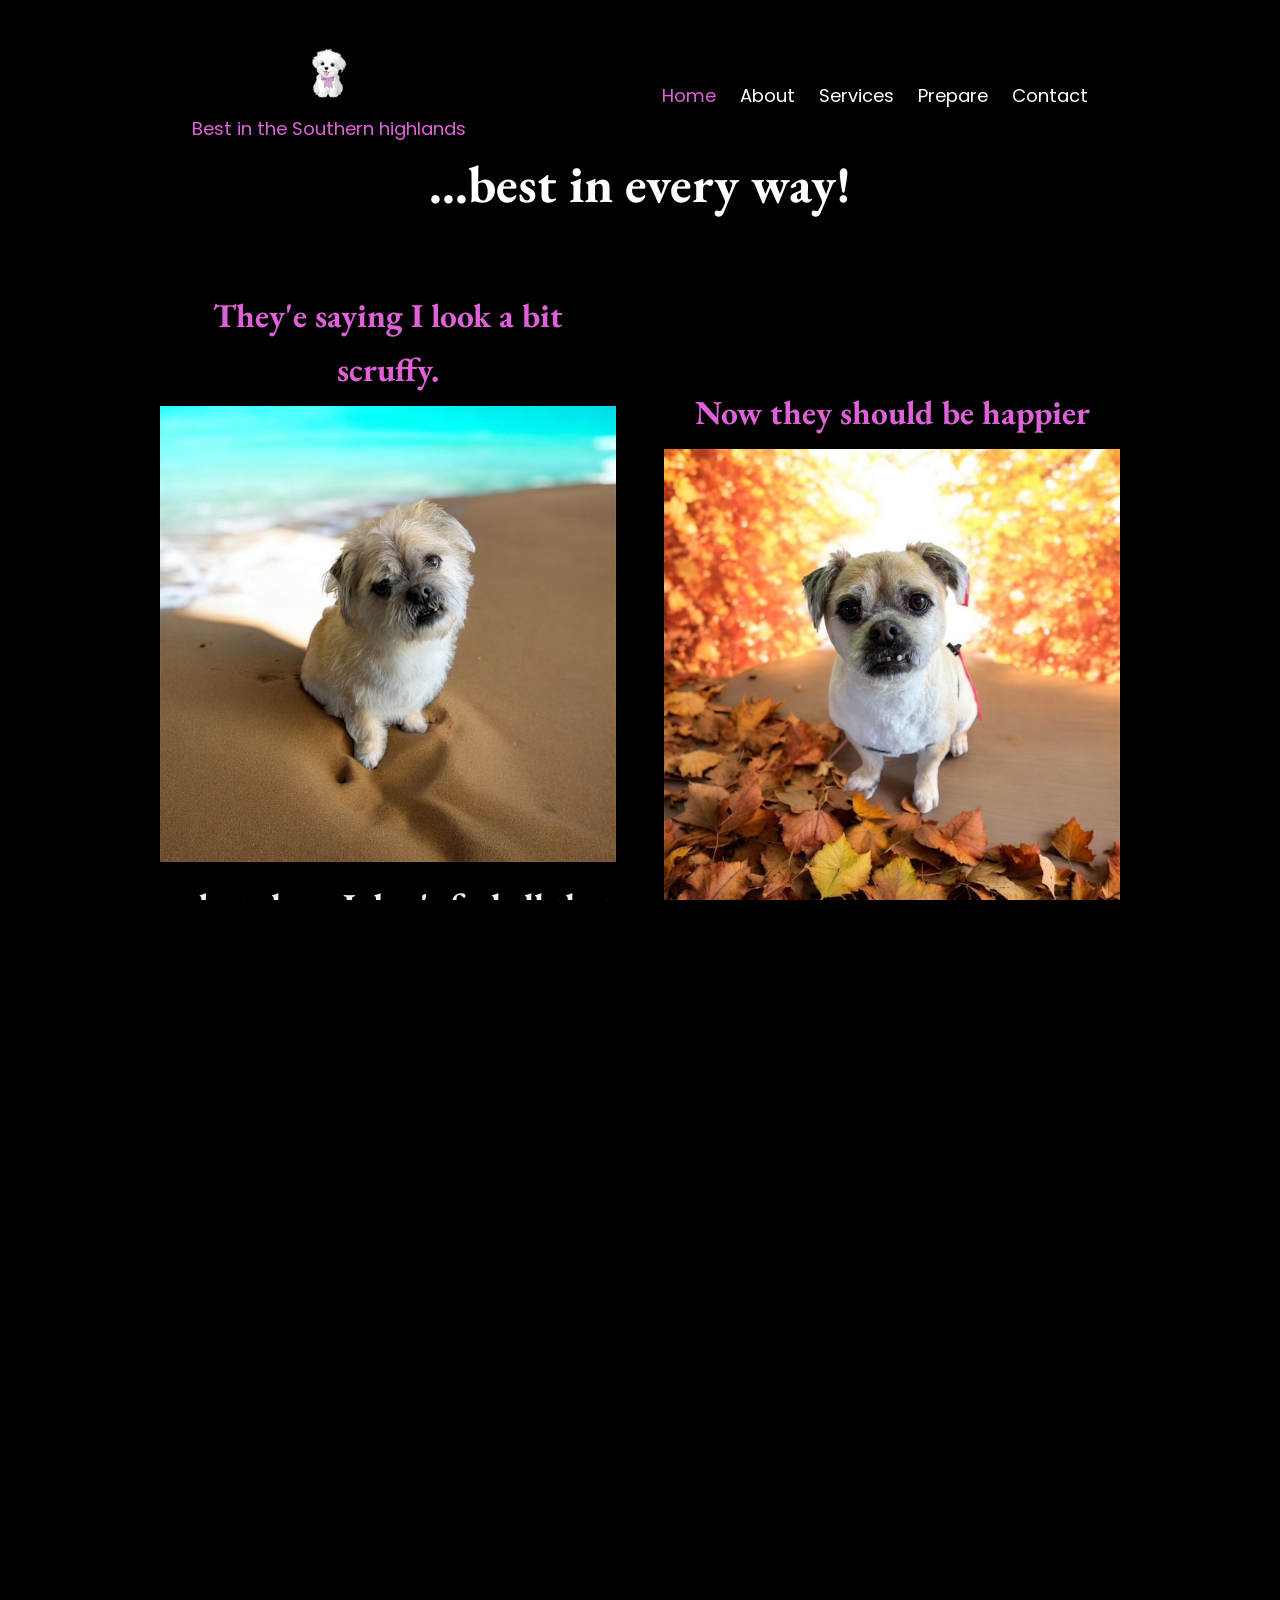
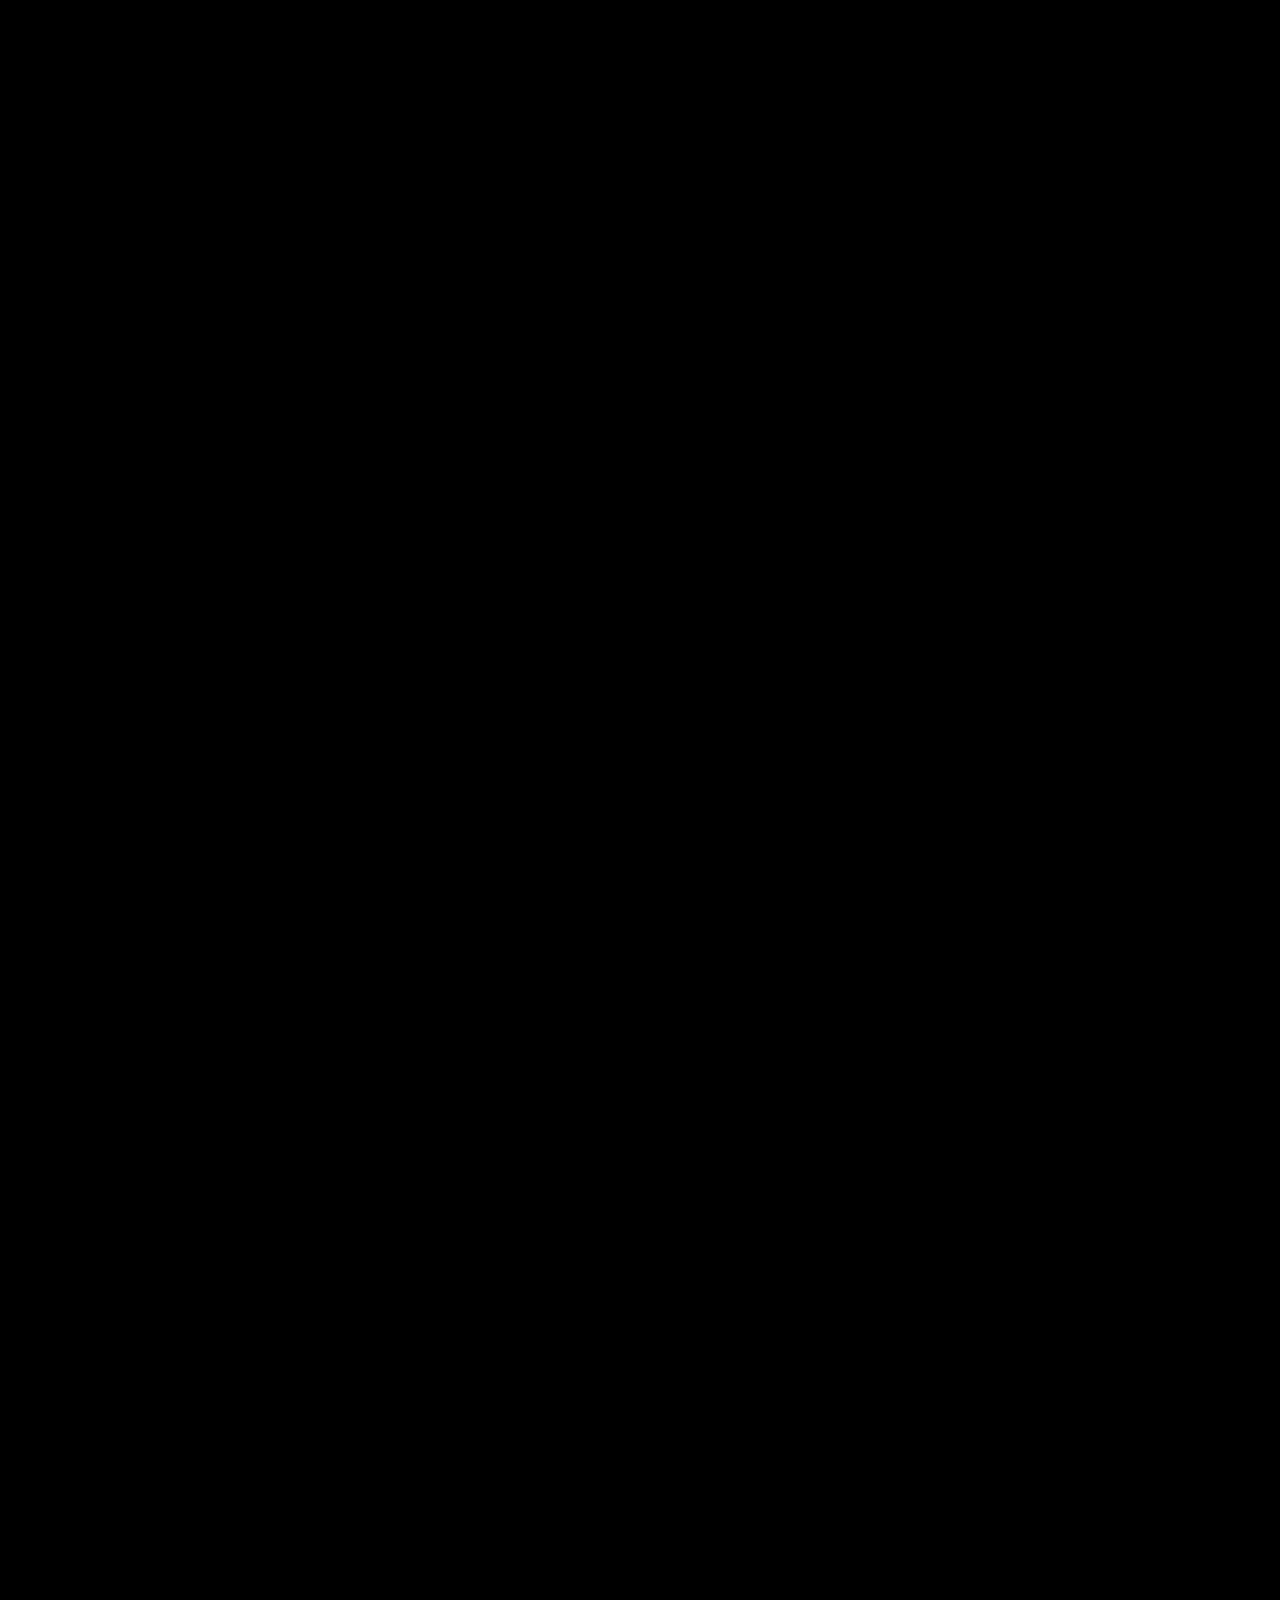
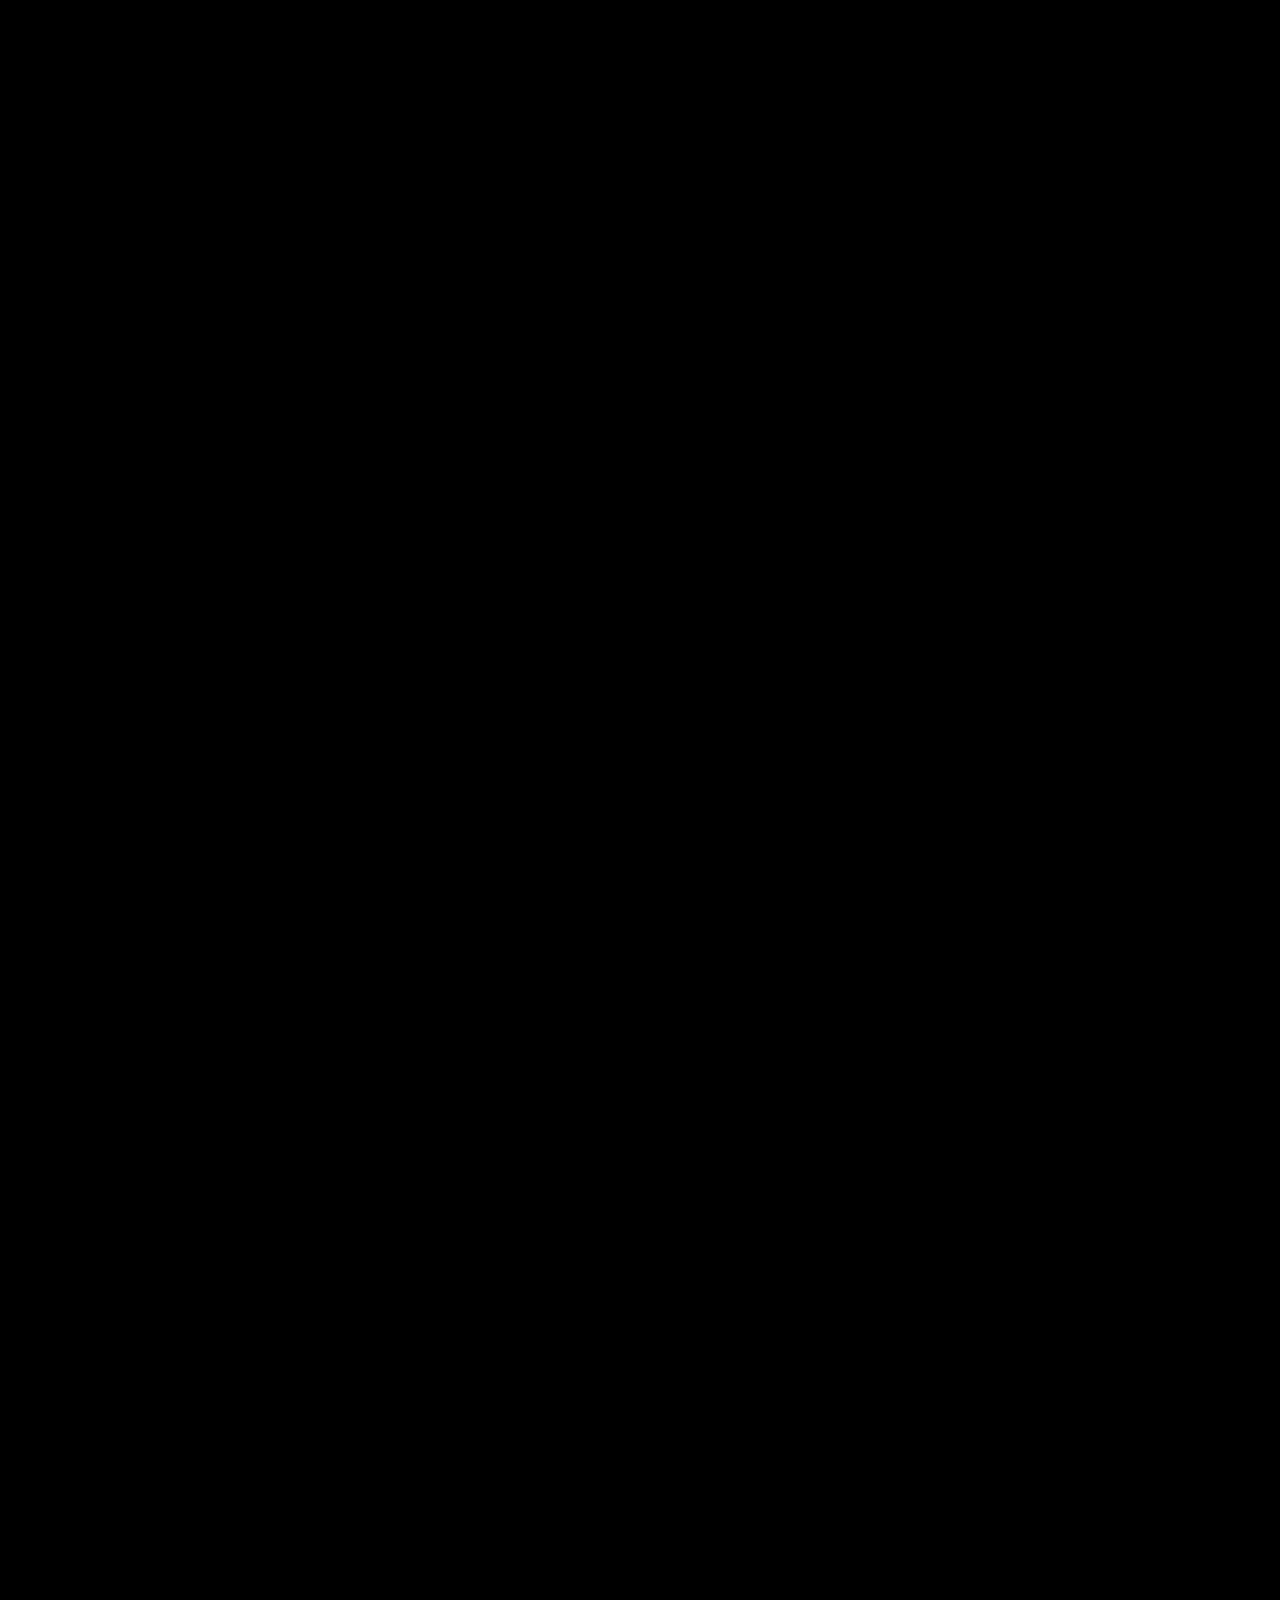
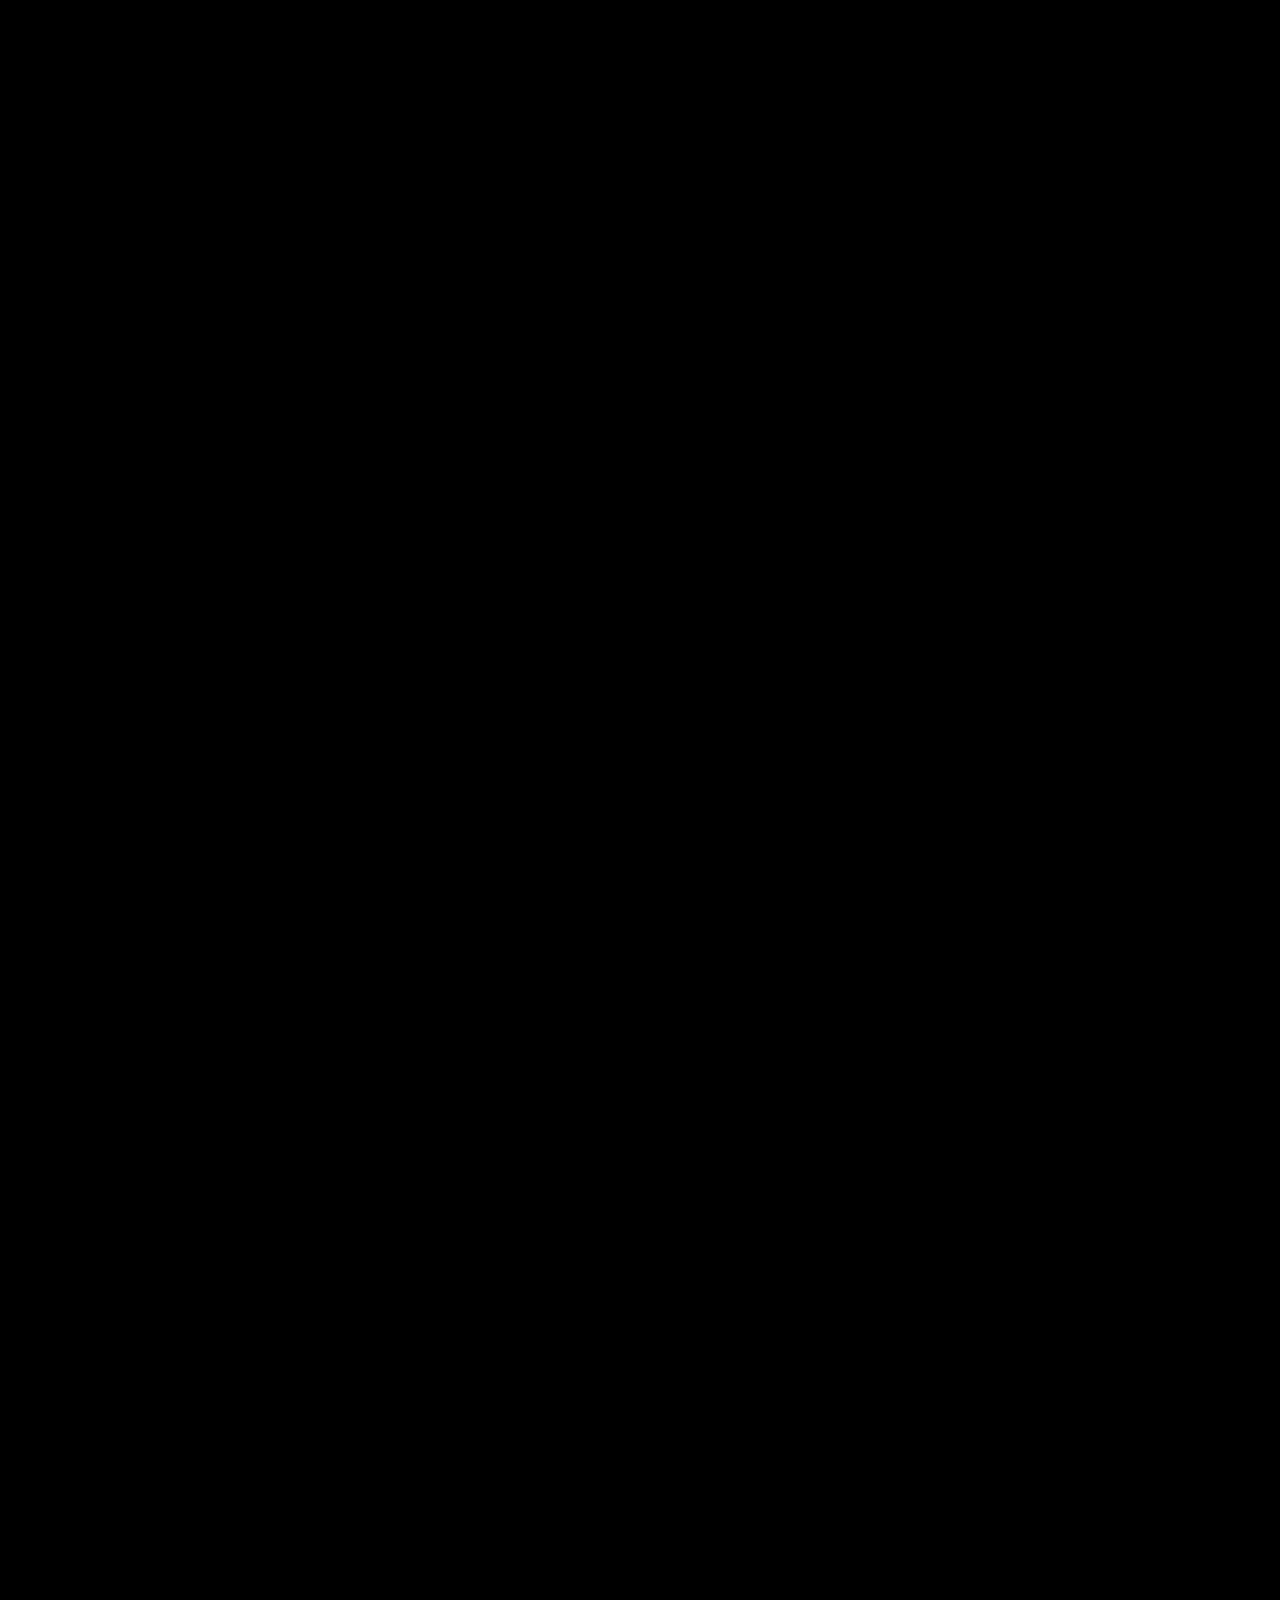
==== commit 52e3f63c: "fixed gifts button on touch screens." ====
--- a/index.html
+++ b/index.html
@@ -129,7 +129,7 @@
             <div class="ziggy"></div>
         </div>
         <div class="gift-idea">
-          <a href="#gifts">
+          <a href="#gifts" class="touch-link">
             <h2>Gift idea?<i class="fa-solid fa-narrow-turn-down"></i></h2>
           </a>
         </div>
@@ -272,7 +272,7 @@
        <div class="gift-certificate">
         
         <h3 class="gift-card-heading">Sharon offers customised gift cards, 
-          like the one below, from as little as $20.</h3>
+          from as little as $20.</h3>
         <div class="gift-card">
             <div class="image">
                 
--- a/css/style.css
+++ b/css/style.css
@@ -531,6 +531,9 @@
     border-radius: 10px;
     box-shadow: 5px 5px 10px var(--shadow-clr);
    gap: 2rem;
+   @media (width <= 500px) {
+    padding: .5rem;
+   }
 }
 
 .card {
@@ -680,9 +683,9 @@
     display: flex;
     flex-direction: column;
     justify-content: center;
-    @media (width < 600px) {
+    /* @media (width < 400px) {
         display: none;
-    }
+    } */
 }
 
 .reviews h2 {
@@ -692,13 +695,11 @@
 form {
     display: grid;
     gap: 1rem;
-    /*margin-inline: 4rem;
-    */background-color: var(--background-light);
+    background-color: var(--background-light);
     padding: 1rem;
     border-radius: 10px;
     box-shadow: 10px 10px 10px 5px var(--shadow-clr);
     margin-block-end: 2rem;
-
 }
 
 label {
@@ -754,6 +755,16 @@
 ul.stars li.live, ul.stars li.secondary-live {
     background-color: var(--link-clr);
     font-size: 2rem;
+}
+
+input[type='text'],
+input[type='email']
+
+@media (width <= 400px) {
+    margin-inline: 5px;
+    padding-inline: 5px
+
+
 }
 
 input[type="radio"] {
@@ -781,14 +792,17 @@
     display: flex;
     flex-direction: column;
     justify-content: center;
-    @media (width < 600px) {
+    /* @media (width < 450px) {
         display: none;
-    }
+    } */
 }
 
 .reviews h2 {
     margin-block: 2rem;
     padding-block-end: 1rem;
+        @media (width < 450px) {
+        display: none;
+    }
 }
 form {
     display: grid;
@@ -798,6 +812,9 @@
     border-radius: 10px;
     box-shadow: 10px 10px 10px 5px var(--shadow-clr);
     margin-block-end: 2rem;
+    @media (width < 450px) {
+        display: none;
+    }
 }
 
 label {
@@ -862,6 +879,15 @@
     @media (width <= 900px){
         margin-block-start: 3rem;
     }
+}
+
+.touch-link {
+    display: inline-block;
+    padding: 12px 16px;
+    min-height: 44px;
+    min-width: 44px;
+    touch-action: manipulation;
+    cursor: pointer;
 }
 
 
@@ -885,9 +911,7 @@
 /* The gift certificate */
 .certificate-small-screen {
     text-align: center;
-    @media (width > 900px) {
-        display: none;
-    }
+ 
 }
 
 .gift-card {
@@ -897,7 +921,7 @@
       border-radius: 10px;
     border: 2px solid var(--nina-clr);
     box-shadow: 5px 5px 10px var(--shadow-clr);
-    @media (width <= 900px) {
+    @media (width <= 700px) {
         display: none;
     }
 }
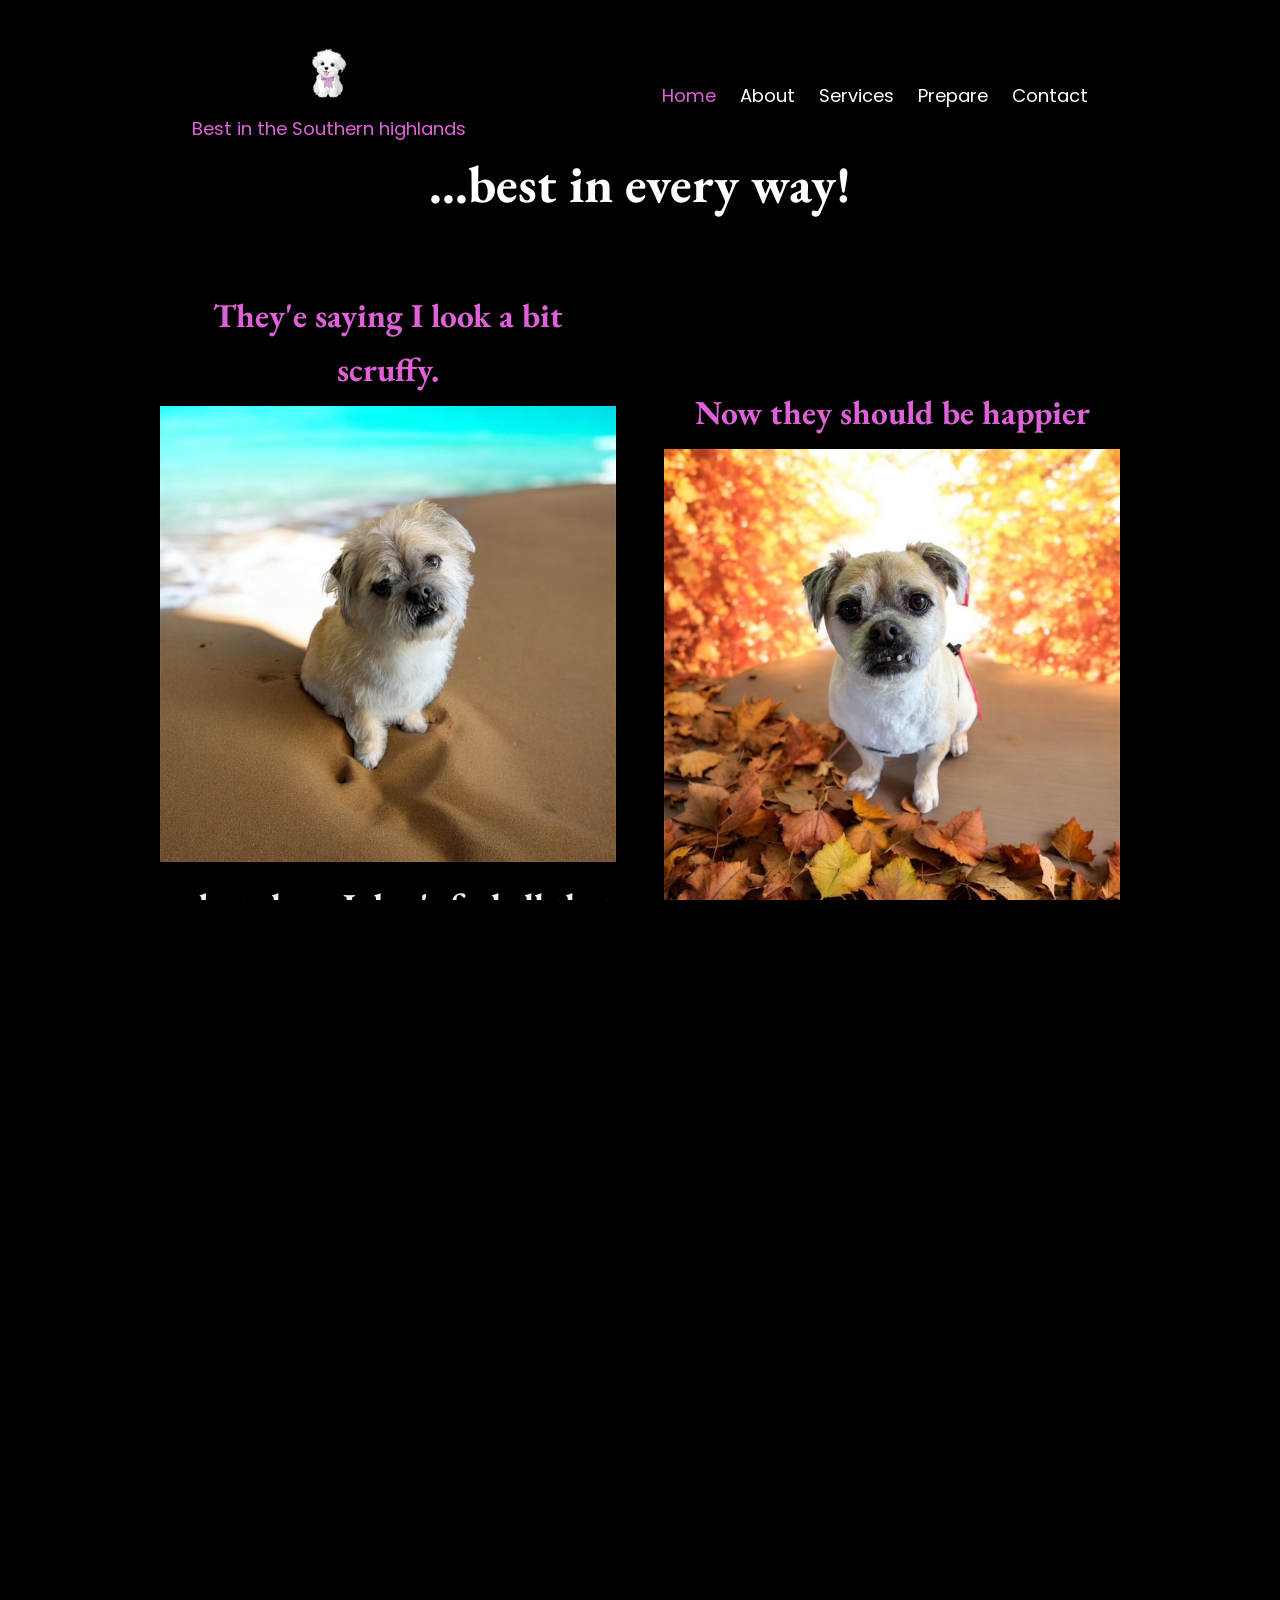
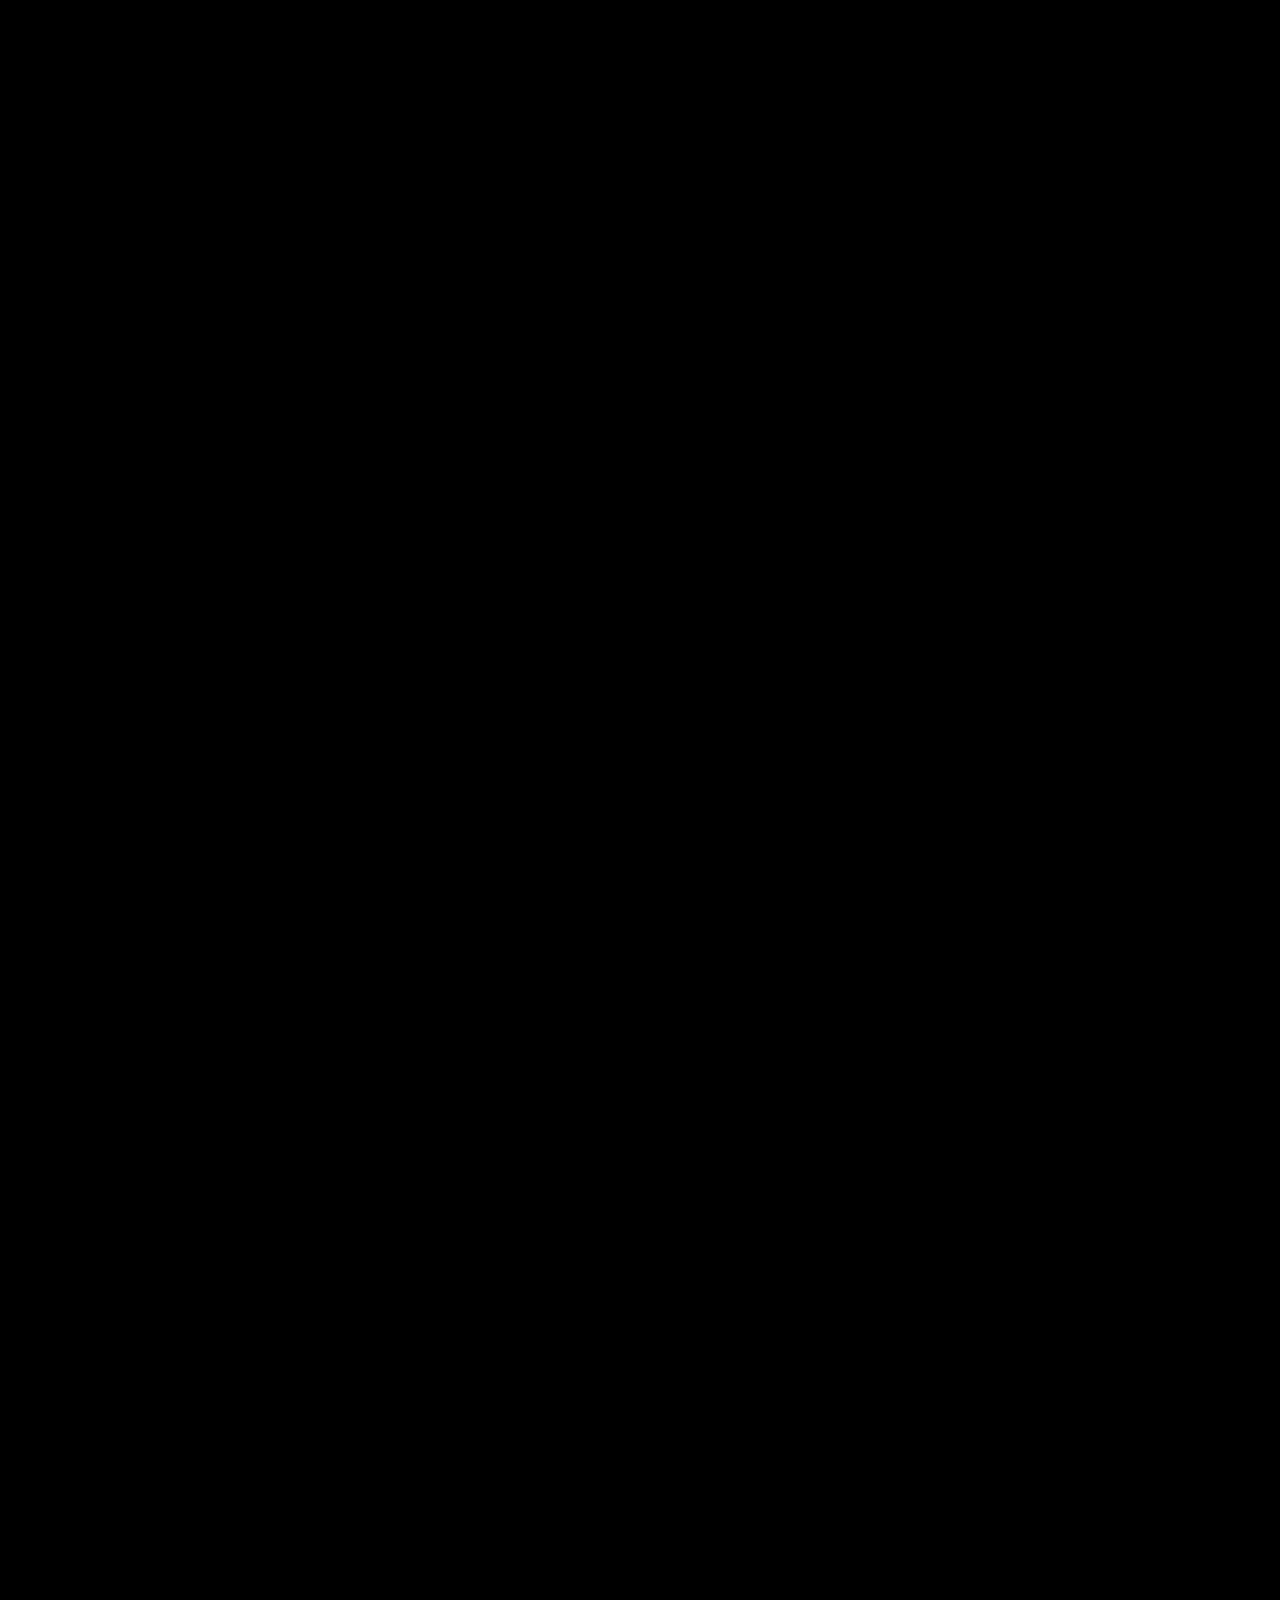
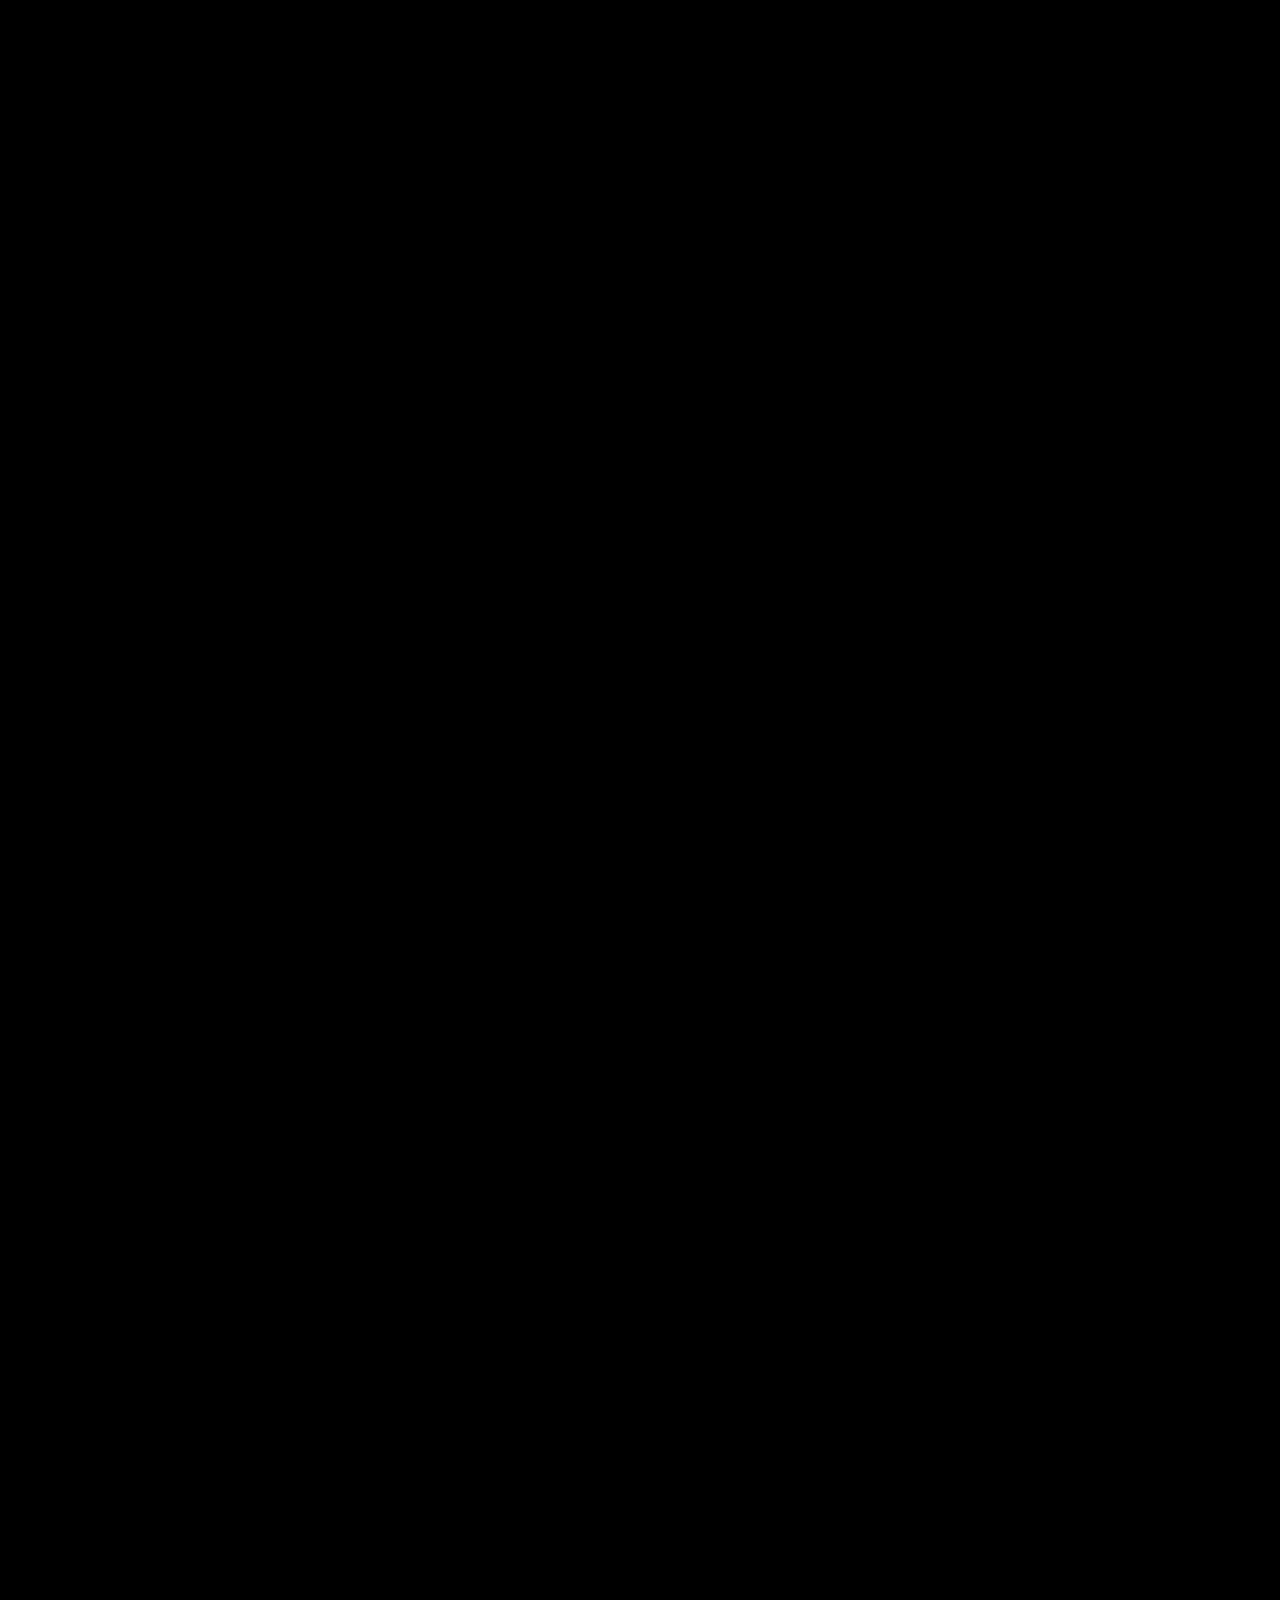
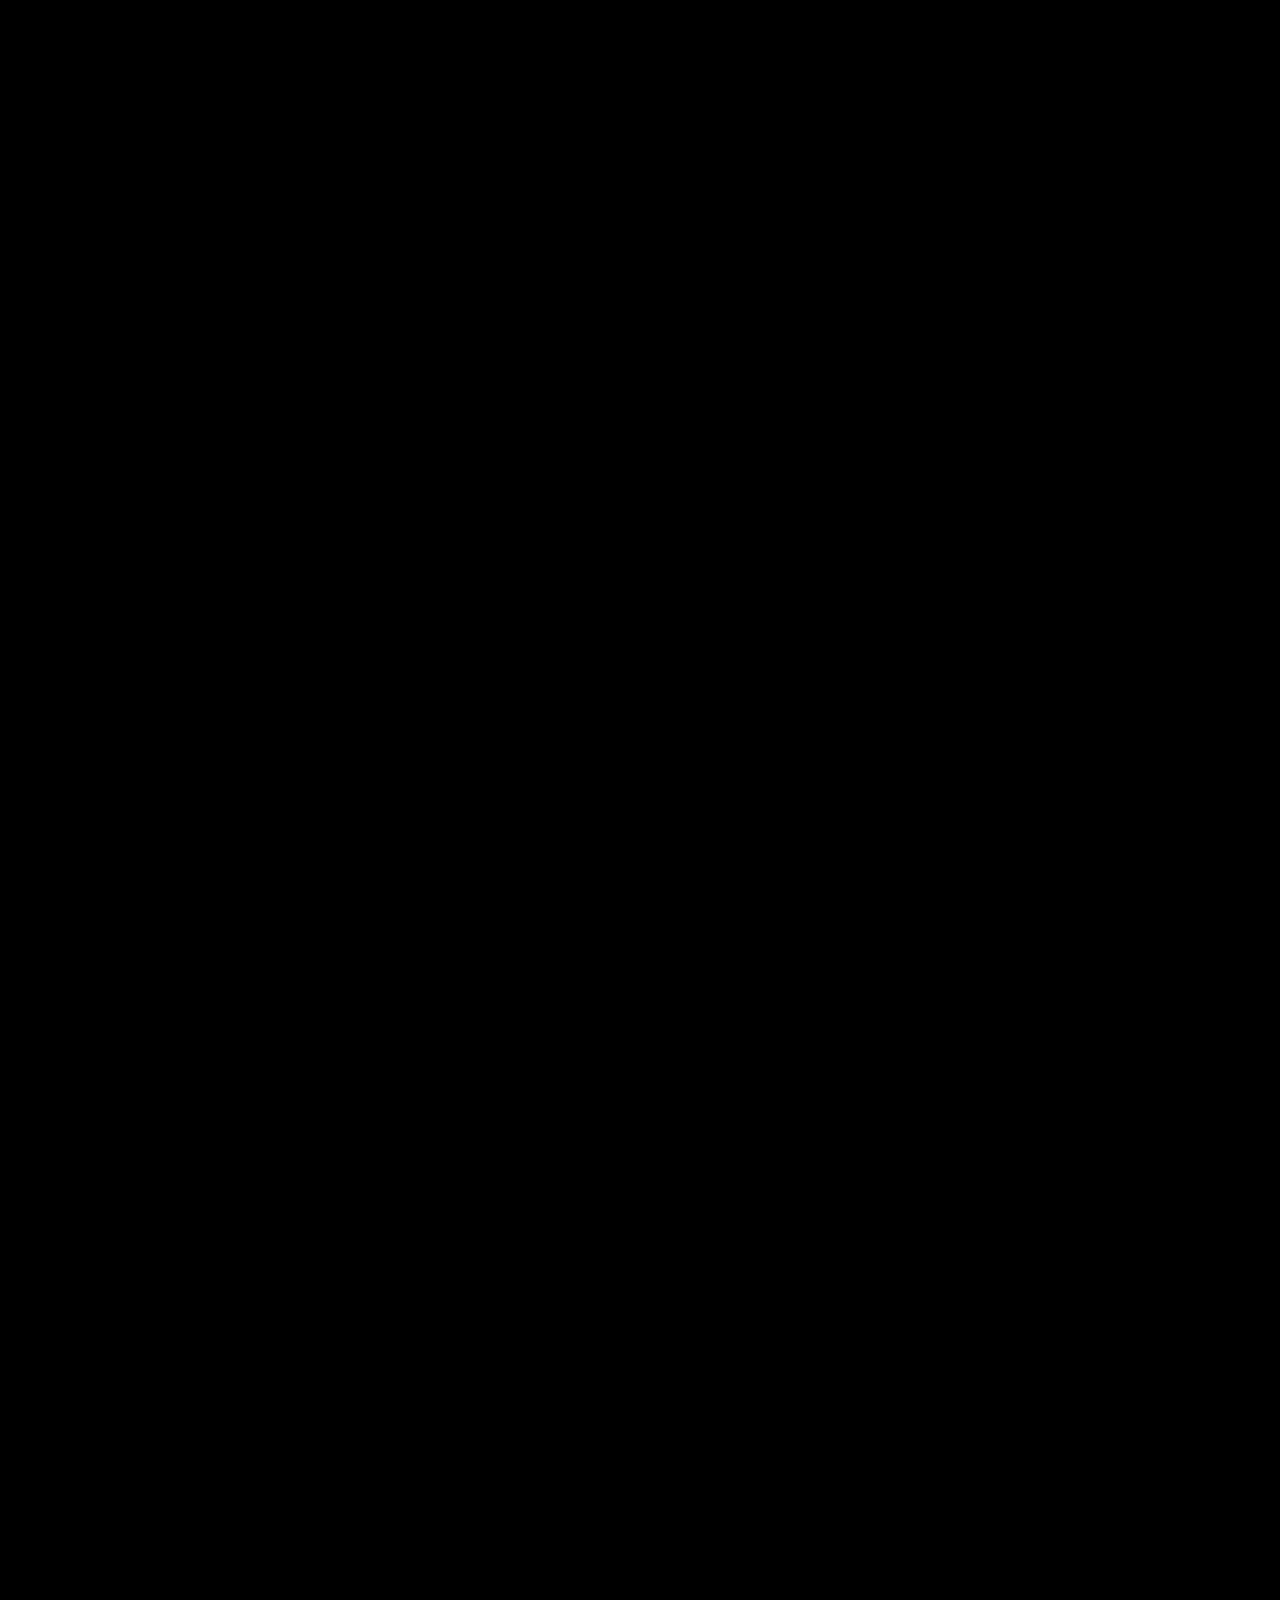
==== commit 111d5217: "removed touch button coding" ====
--- a/index.html
+++ b/index.html
@@ -128,10 +128,12 @@
             <div class="tie-dog"></div>
             <div class="ziggy"></div>
         </div>
-        <div class="gift-idea">
-          <a href="#gifts" class="touch-link">
-            <h2>Gift idea?<i class="fa-solid fa-narrow-turn-down"></i></h2>
-          </a>
+        <div class="gift-idea"> 
+          <a href="#gifts"><h2>Looking for a gift idea?</h2></a>
+      </div>
+        
+        <div class="testimonial-heading">
+          <h2>Happy People</h2>
         </div>
          <div class="container__testimonials">
     <div class="cards">
@@ -266,7 +268,9 @@
         
        <!-- copy of gift certificate from live website -->
  
-       <h2 id="gifts"><span>... and about that gift idea...</span></h2>
+      <section id="gifts">
+  <h2>... about that gift idea ...</h2>
+      </section>
       
 
        <div class="gift-certificate">
--- a/css/style.css
+++ b/css/style.css
@@ -419,14 +419,17 @@
    
 }
 
-.gift-idea {
+.gift-idea-wide {
     margin-inline: 2rem;
     margin-block: 1rem;
     border-block: 2px solid whitesmoke;
-    }
-
-
-.gift-idea h2 {
+    @media (width <=800px) {
+        display: none;
+    }
+    }
+
+
+.gift-idea-wide h2 {
     font-size: var(--heading-size-2);
     color: white;
     margin-block: 2rem;
@@ -510,6 +513,12 @@
     background-position: top;
 }
 
+.gift-idea {
+    @media (width <= 650px) {
+        display: none;
+    }
+}
+
 /* General settings for testimonials */
 .container__testimonials {
 
@@ -521,6 +530,11 @@
  padding-block: 2rem;
  border-radius: 10px;
  gap: 2rem;
+}
+
+.testimonial-heading h2 {
+    color: var(--text-clr);
+    margin-block-end: 0;
 }
 
 
@@ -875,20 +889,17 @@
     display: none;
 }
 
-#gifts {
-    @media (width <= 900px){
-        margin-block-start: 3rem;
-    }
-}
-
-.touch-link {
-    display: inline-block;
-    padding: 12px 16px;
-    min-height: 44px;
-    min-width: 44px;
-    touch-action: manipulation;
+#gift-idea-wide h2 {
     cursor: pointer;
 }
+
+.gift-question {
+       @media (width <= 600px){
+        display: none;
+    }
+}
+
+
 
 
 input:focus, 
@@ -921,7 +932,7 @@
       border-radius: 10px;
     border: 2px solid var(--nina-clr);
     box-shadow: 5px 5px 10px var(--shadow-clr);
-    @media (width <= 700px) {
+    @media (width <= 730px) {
         display: none;
     }
 }
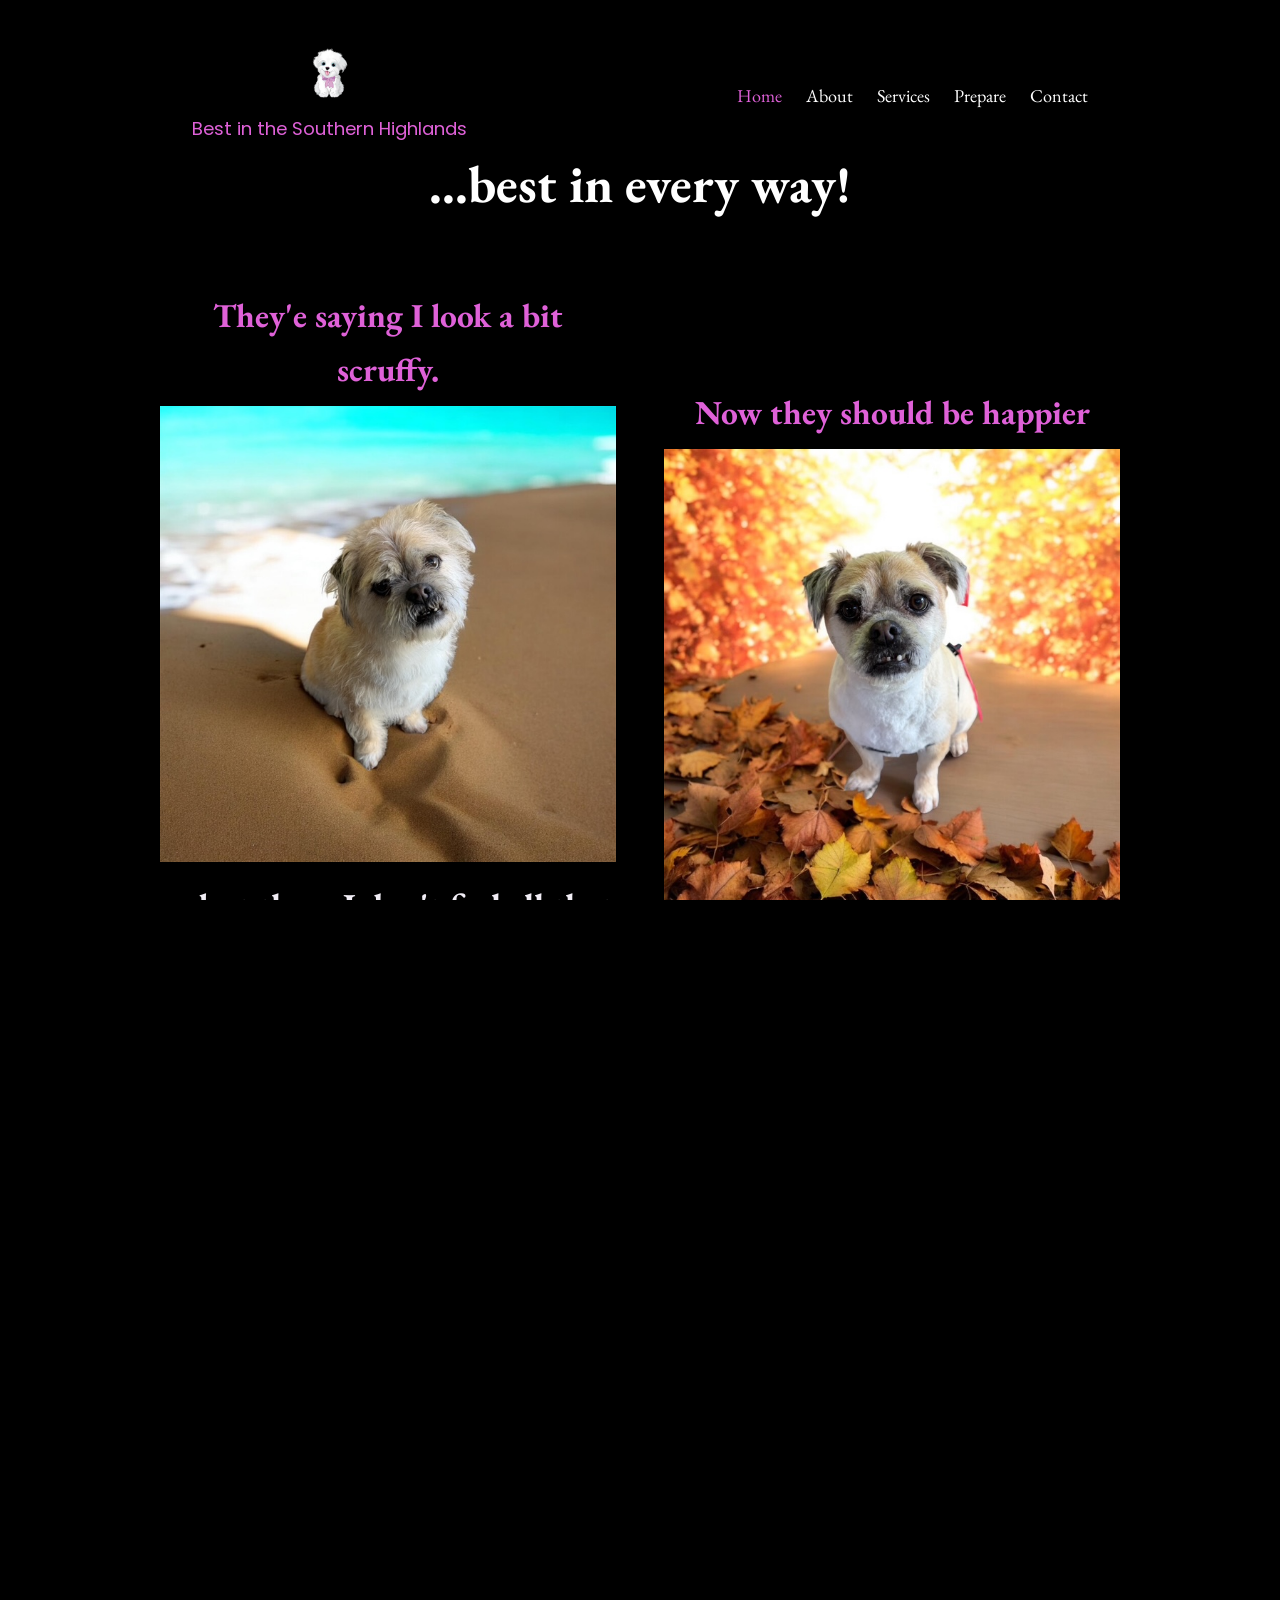
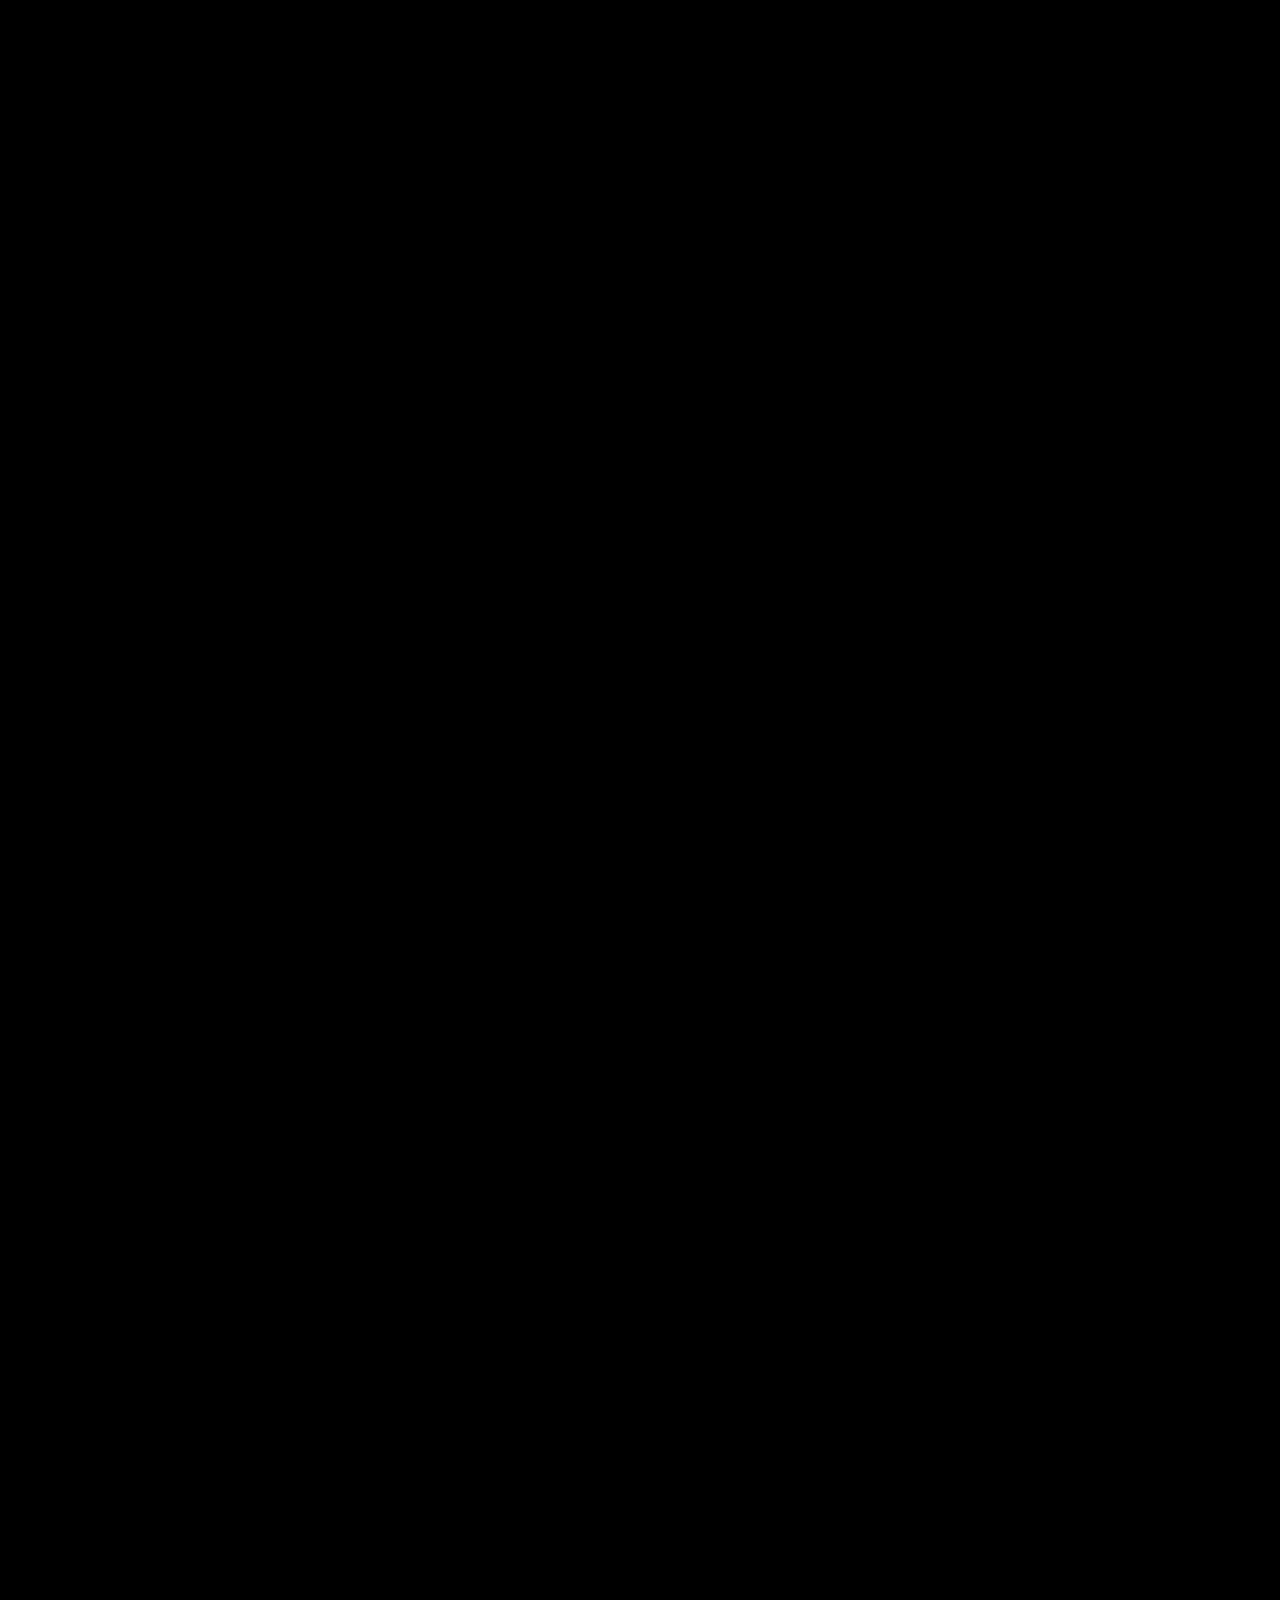
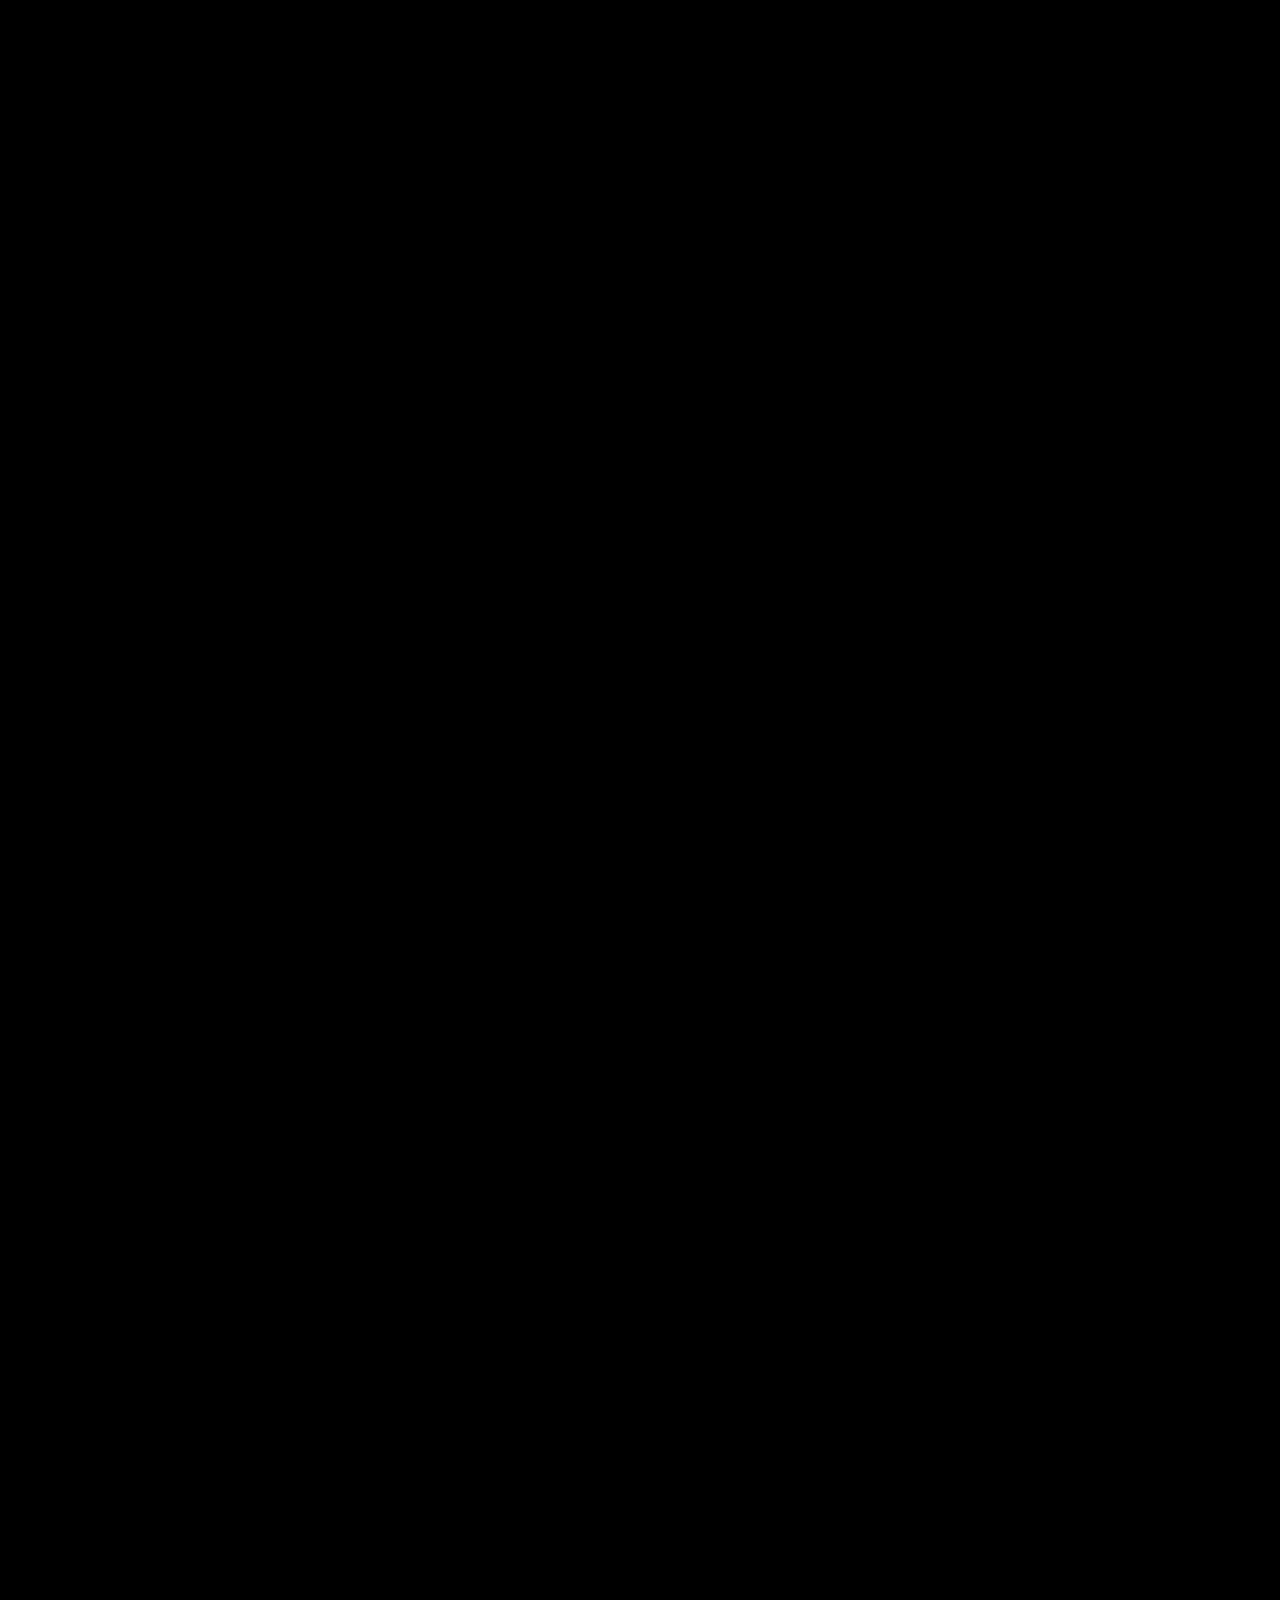
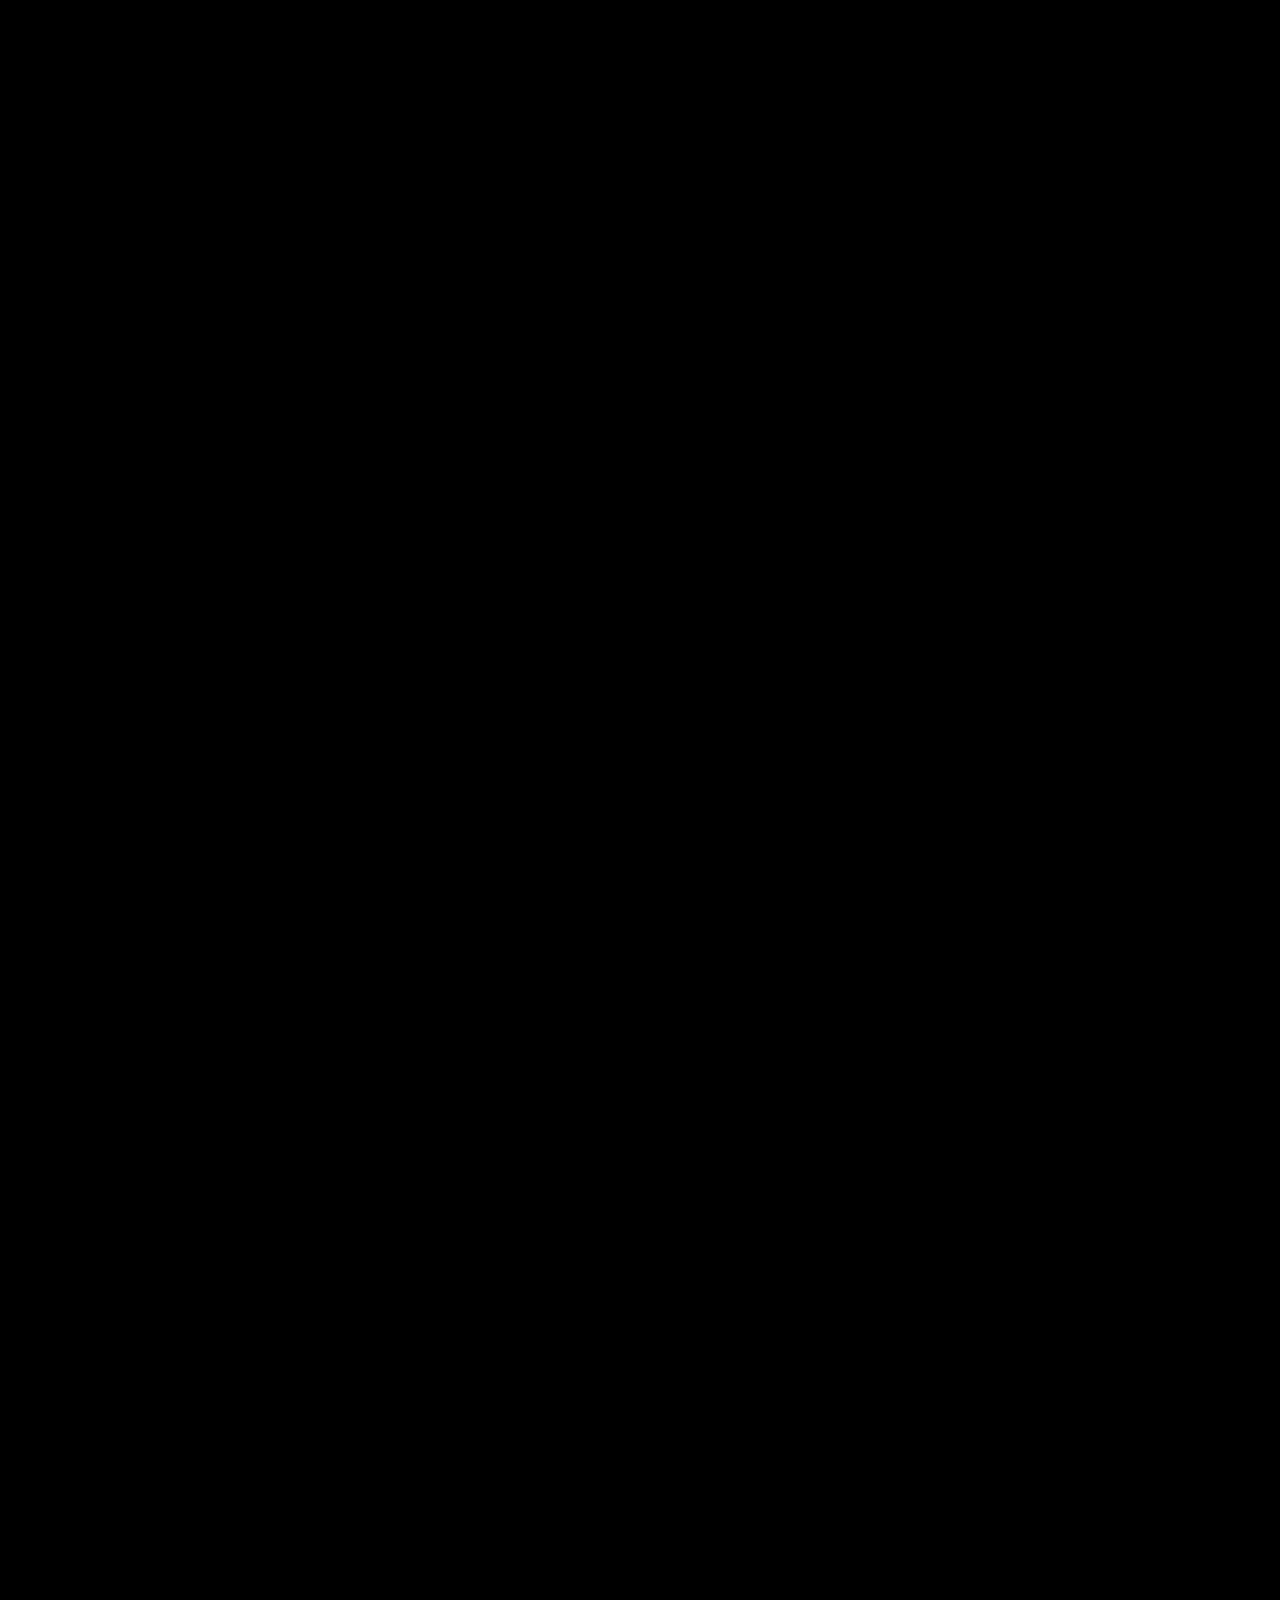
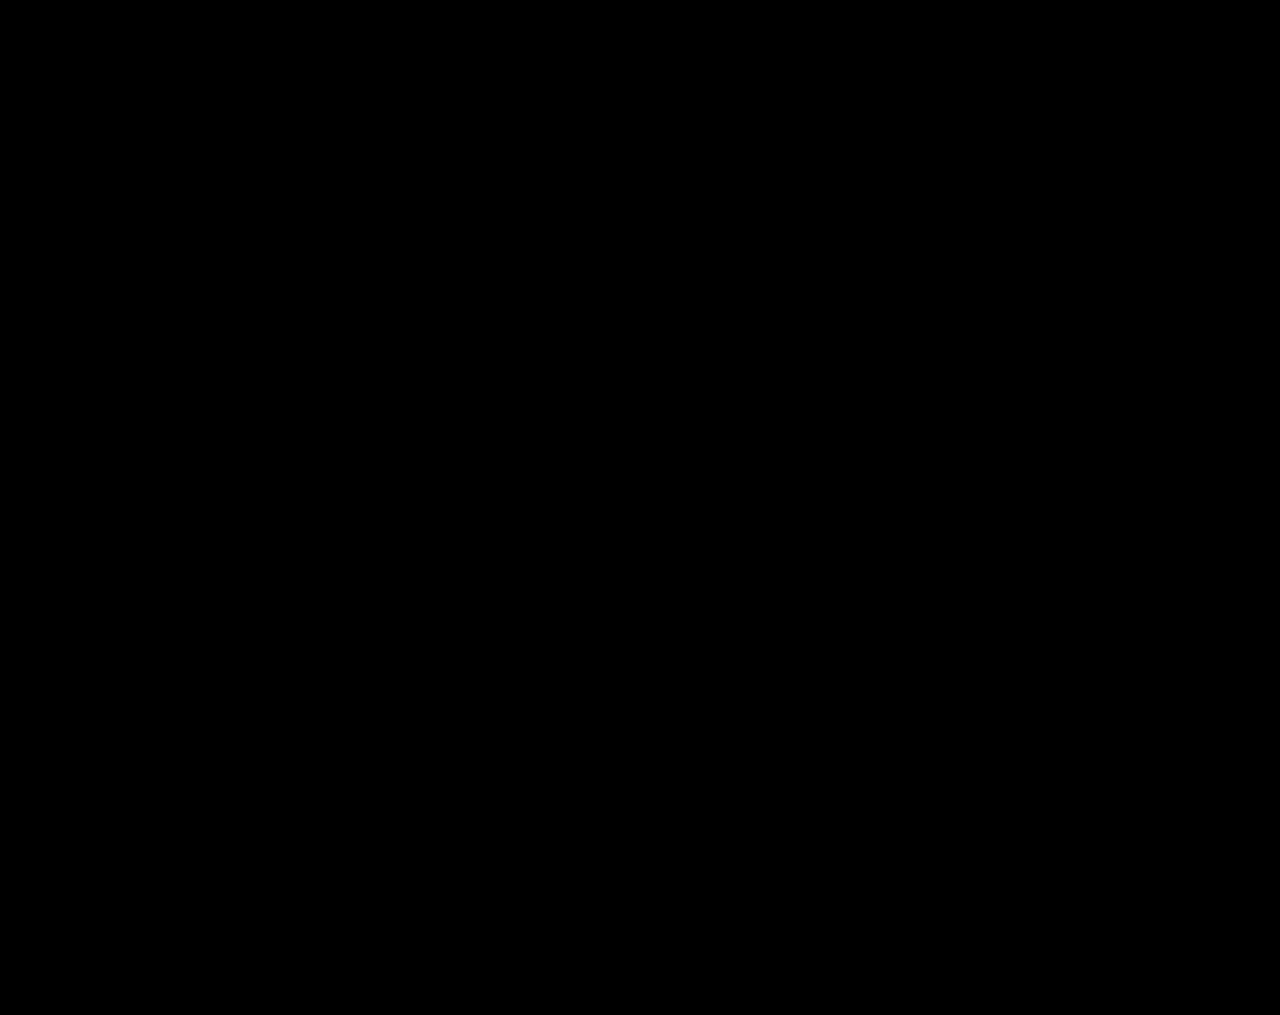
==== commit 13138e3d: "Update title and tagline in index.html" ====
--- a/index.html
+++ b/index.html
@@ -7,10 +7,11 @@
     <link rel="preconnect" href="https://fonts.gstatic.com" crossorigin>
     <link href="https://fonts.googleapis.com/css2?family=Poppins:ital,wght@0,100;0,200;0,300;0,400;0,500;0,600;0,700;0,800;0,900;1,100;1,200;1,300;1,400;1,500;1,600;1,700;1,800;1,900&display=swap" rel="stylesheet">
     <link href="https://fonts.googleapis.com/css2?family=EB+Garamond:ital,wght@0,400..800;1,400..800&family=Poppins:ital,wght@0,100;0,200;0,300;0,400;0,500;0,600;0,700;0,800;0,900;1,100;1,200;1,300;1,400;1,500;1,600;1,700;1,800;1,900&display=swap" rel="stylesheet">
+    <link href="https://fonts.googleapis.com/css2?family=Vujahday+Script&display=swap" rel="stylesheet">
     <link rel="stylesheet" href="css/style.css">
     <link rel="stylesheet" href="https://cdnjs.cloudflare.com/ajax/libs/font-awesome/7.3.1/css/all.min.css" integrity="sha512-QeR2VH+lsBE5LSAe1Q5EnTBbe7XTBubt8dG93Y7gidSgdMCr8nVqKcfKAMyN96SV8KDbZVTDXChatu5G2KQGzg==" crossorigin="anonymous" referrerpolicy="no-referrer">
     <script src="https://ajax.googleapis.com/ajax/libs/jquery/3.7.1/jquery.min.js"></script>
-    <title>Tweedle Dum</title>
+    <title>Best in the Soputhern Highlands</title>
 </head>
 <body>
     <div class="container">
@@ -19,7 +20,7 @@
       <div class="navbar-flex">
         <div class="branding">
           <img src="Images/SiteLogo.webp" alt="Shazza's Grooming" class="logo" />
-          <div class="tagline">Best in the Southern highlands</div>
+          <div class="tagline">Best in the Southern Highlands</div>
         </div>
         <!-- Main Menu -->
         <div class="main-menu">
@@ -116,7 +117,7 @@
     </div>
 
     </section>
-        <h2>More happy dogs</h2>
+        <h2>Happy dogs</h2>
         <div class="dogs">
             <div class="bronte"></div>
            <div class="cavvy"></div>
@@ -288,10 +289,11 @@
             </div>
             <div class="text">
                 <h3>gift certificate</h3>
-                <p>to:</p>
+                
+                <p>to: </p>
                 <p>from:</p>
                 <p>amount:</p>
-                <p>signature</p>
+                <p>signature:</p>
             </div>
           </div>
             <h3 class="gift-card-heading">Call her on 0447 442 770 
@@ -312,4 +314,4 @@
 </div>
     <script src="js/script.js"></script>
 </body>
-</html>+</html>
--- a/css/style.css
+++ b/css/style.css
@@ -55,7 +55,7 @@
 
 html,
 body {
-  font-family: 'Poppins', sans-serif;
+  font-family: 'EB Garamond', serif;
   line-height: 1.6;
   overflow-x: hidden;
   scroll-behavior: smooth;
@@ -63,6 +63,7 @@
   block-size: 100%;
 }
 
+
 img {
     max-block-size: 100%;
     max-inline-size: 100%;
@@ -73,7 +74,6 @@
     block-size: auto;
     object-fit: cover;
 }
-
 
 header img,
 footer img {
@@ -94,20 +94,25 @@
 
 h1 {color: white;
     font-size: var(--heading-size-2);
-
 }
 
 h2 {
-    
     text-align: center;
     margin-block: 4rem;
     font-size: var(--heading-size-1);
-    
- 
+}
+
+p {
+    font-family: "EB Garamond", serif;
+    font-size: var(--text-size-1);
 }
 
 ul {
     list-style: none;
+}
+
+li {
+    font-family: "EB Garamond", serif;
 }
 
 a {
@@ -117,6 +122,12 @@
 
 span {
     color: var(--link-clr);
+}
+
+.indent {
+    display: flex;
+    flex-direction: column;
+    justify-content: center;
 }
 
 body {
@@ -130,10 +141,8 @@
     font-size: var(--text-size--1);
 }
 
-
 .container {
      max-inline-size: 1200px;
-    
     width: 80%;
     margin: 0 auto;
     padding: 2rem;
@@ -142,8 +151,6 @@
         width: 95%;
     }
 }
-
-
 
 .navbar {
   background: #000;
@@ -191,6 +198,9 @@
 
 .tagline {
   color: var(--link-clr);
+  @media (width <= 950px) {
+    display: none;
+  }
 }
 
 .navbar .main-menu-list {
@@ -199,9 +209,7 @@
     align-items: center;
 }
 
-
 .navbar .main-menu-list a {
-    /* color: white; */
     font-size: var(--text-size--1);
 }
 
@@ -217,7 +225,6 @@
 
 .navbar .mobile-menu {
     display: none;
-
 }
 
 .navbar .mobile-menu-list {
@@ -229,15 +236,19 @@
   padding-top: 18.7rem;
   gap: 2rem;
   font-size: 1.2rem;
-}
-
+  @media (height < 700px) {
+    padding-block-start: 10rem;
+  }
+  /* even shorter screens sizes */
+  @media (height < 655px) {
+    padding-top: 3rem;
+  }
+}
 
 .navbar .mobile-menu-list a.current {
   color: var(--link-clr);
 }
 
-
-
 .navbar .mobile-menu-toggle {
   cursor: pointer;
 }
@@ -245,7 +256,6 @@
 .mobile-menu-toggle i {
   color: #fff;
 }
-
 
 /* Eric */
 
@@ -269,7 +279,6 @@
     }
 }
 
-
 .card1__eric {
     grid-area: card1-eric;
 }
@@ -288,7 +297,6 @@
     @media (width <= 600px) {
         position: relative;
         top: -40px;
-
     }
 }
 
@@ -300,9 +308,6 @@
 .wide__only {
     color: var(--text-clr);
     display: block;
-    @media (width <=600px) {
-    display: none;
-    }
 }
 
 .grid-2-col {
@@ -349,14 +354,12 @@
 
 .dog-bath {
     margin-block: 2rem;
-    
 }
 .dog-bath video {
        display: flex;
    justify-content: center;
    inline-size: 100%;
    block-size: auto;
-   
 }
 
 .dog-bath h3,
@@ -405,18 +408,15 @@
 
 }
 
-
 .wrapper h2 {
     font-size: var(--heading-size-1);
 }
-
 
 main {
       display: flex;
     flex-direction: column;
     justify-content: center;
     align-items: center;
-   
 }
 
 .gift-idea-wide {
@@ -428,7 +428,6 @@
     }
     }
 
-
 .gift-idea-wide h2 {
     font-size: var(--heading-size-2);
     color: white;
@@ -437,7 +436,6 @@
 
 .intro {
     margin-block-end: 2rem;
-  
 }
 
 .image {
@@ -463,8 +461,6 @@
     }
 }
 
-
-
 .bronte, .cavvy, .gate-dog, .kuzie, .poppy, .millie2, .paddy3,
 .tie-dog, .ziggy {
         min-height: 16rem;
@@ -479,7 +475,6 @@
 
 .cavvy {
     background-image: url(/Images/Cavvy.webp);
-   
 }
 
 .gate-dog {
@@ -521,7 +516,6 @@
 
 /* General settings for testimonials */
 .container__testimonials {
-
  inline-size: 100%;
  display: flex;
  flex-direction: column;
@@ -536,7 +530,6 @@
     color: var(--text-clr);
     margin-block-end: 0;
 }
-
 
 /* card settings */
 .cards {
@@ -578,19 +571,16 @@
     padding-block-end: 1rem;
 }
 
-
 span {
     font-weight: var(--fw-3);
     letter-spacing: 1.1px;
 }
 
-
 /* Individual card styles */
 
 .card__tuantina {
     background-color: var(--link-clr);
     color: var(--clr-Black);
-   
 }
 
 .card__tuantina h2 {
@@ -611,15 +601,12 @@
     color: black;
 }
 
-
 .card__alex h2 {
     color: var(--clr-Black);
-
 } 
 
 .card__nina {
     background-color: var(--nina-clr);
-    
 }
 
 .card__nina .person,
@@ -642,7 +629,6 @@
 .card__betty h2 {
     color: var(--h-color);
 }
-
 
 /* layout */
 
@@ -690,22 +676,19 @@
         "alex alex nina tina"
         "betty peter peter tina";
 }
-
 }
 
 .reviews {
     display: flex;
     flex-direction: column;
     justify-content: center;
-    /* @media (width < 400px) {
-        display: none;
-    } */
 }
 
 .reviews h2 {
     margin-block: 2rem;
     padding-block-end: 1rem;
 }
+
 form {
     display: grid;
     gap: 1rem;
@@ -746,6 +729,7 @@
         gap: 4rem;
     }
 }
+
 ul.stars {
     margin: 0 auto; 
     justify-content: center;
@@ -772,13 +756,11 @@
 }
 
 input[type='text'],
-input[type='email']
-
+input[type='email']  { 
 @media (width <= 400px) {
     margin-inline: 5px;
-    padding-inline: 5px
-
-
+    padding-inline: 5px;
+}
 }
 
 input[type="radio"] {
@@ -806,9 +788,6 @@
     display: flex;
     flex-direction: column;
     justify-content: center;
-    /* @media (width < 450px) {
-        display: none;
-    } */
 }
 
 .reviews h2 {
@@ -818,6 +797,7 @@
         display: none;
     }
 }
+
 form {
     display: grid;
     gap: 1rem;
@@ -836,7 +816,6 @@
     margin-bottom: .3rem;
     color: var(--text-clr);
     font-weight: bold;
- 
 }
 
 textarea {
@@ -859,8 +838,8 @@
         gap: 4rem;
     }
 }
+
 ul.stars {
-    /* gap: 4rem; */
     margin: 0 auto; 
     justify-content: center;
     align-items: center;
@@ -898,9 +877,6 @@
         display: none;
     }
 }
-
-
-
 
 input:focus, 
 textarea:focus {
@@ -919,10 +895,9 @@
    margin-inline: 7rem;
 }
 
-/* The gift certificate */
+                /* The gift certificate */
 .certificate-small-screen {
     text-align: center;
- 
 }
 
 .gift-card {
@@ -1022,7 +997,7 @@
   color: var(--link-clr);
 }
 
-/* About page */
+                            /* About page */
 
 .about .wrapper {
     @media (width <= 800px) {
@@ -1040,11 +1015,15 @@
     padding-block-end: 1.5rem;
     font-size: var(--heading-size-0);
 }
-
-
-/* Services page */
+                        /* Services page */
 .services-intro h3 {
     font-size: var(--heading-size-0);
+}
+
+.services-intro .wrapper {
+    @media (width <= 700px) {
+        display: none;
+    }
 }
 
 .price-guide h2 {
@@ -1068,11 +1047,122 @@
 .medium h3,
 .large h3 {
     color: #fff;
-    font-size: var(--heading-size--1);
+    font-size: var(--heading-size-1);
     padding-block-end: 1rem;
 }
 
                     /* Prepare page */
+
+.preparation-intro {
+    display: flex;
+    flex-direction: column;
+    margin-block-start: 3rem;
+    margin-block-end: 0;
+    padding-block: 2.5rem;
+    padding-inline-start: 1rem;
+    color: var(--text-clr);
+    font-weight: 800;
+    border-radius: .6rem;
+}
+
+.preparation-intro h2 {
+    margin-block-end: 1rem;
+    margin-block-start: 1rem;
+    padding-block: 0;
+}
+
+.preparation-intro h3 {
+    margin-block-start: 2rem;
+}
+
+.preparation-intro h1 {
+    color: #fff;
+    margin-block-end: 0;
+    line-height: 1.2;
+}
+
+.preparation-intro h3 {
+    padding-block-start: 0;
+    font-size: var(--heading-size-1);
+    line-height: 1;
+}
+
+.grooming-list li {
+    font-family: "EB Garamond";
+    font-size: var(--text-size-1);
+    letter-spacing: 3px;
+}
+
+.prep-intro h3 {
+    font-family: "EB Garamond";
+    font-size: var(--text-size-2);
+}
+
+.prep-reasons {
+    margin-block: 2rem;
+}
+
+.prep-reasons ul {
+       display: flex;
+    flex-direction: column;
+    margin-block: 1rem;
+    padding-block: 1rem;
+      gap: 2rem;
+       padding-inline-start: 3rem;
+    border: 2px solid var(--shadow-clr);
+   box-shadow: 5px 5px 10px var(--shadow-clr); 
+}
+
+ul p {
+    font-family: "EB Garamond", serif;
+    font-size: var(--text-size-2);
+    color: var(--link-clr);
+}
+
+.prep-reasons li {
+    list-style: disc;
+    font-size: var(--text-size-1);
+}
+
+
+#best {
+    display: flex;
+    justify-content: center;
+}
+
+.tick {
+    font-size: var(--heading-size-2);
+    color: var(--link-clr);
+    padding-inline-start: 1.5rem;
+}
+
+.long {
+    width: 100%;
+    margin-block-start: 2rem;
+}
+
+.three-parties ul {
+    gap: 1rem;
+}
+
+.grooming-list {
+    display: flex;
+    flex-direction: column;
+}
+
+#your-part {
+    display: flex;
+    flex-direction: column;
+   
+}
+
+#your-part li {
+     padding-inline-start: 4rem;
+}
+
+#best i {
+    font-size: var(--heading-size-3);
+}
 
 .preparation-list {
     display: flex;
@@ -1081,6 +1171,70 @@
     margin-block-end: o;
 }
 
+.grooming-problems {
+    inline-size: 90%;
+    margin-block-end: 4rem;
+    padding-inline-start: 0;
+}
+.grooming-problems h2 {
+    margin-block-end: 0;
+}
+.grooming-problems p {
+    letter-spacing: 1.1px;
+}
+
+.grooming-problems .tick,
+.dematting .tick,
+.other-problems .tick,
+.good-prep .tick,
+.line .tick {
+    color: #fff;
+}
+
+.other-problems {
+    margin-block-start: 2rem;
+}
+
+.other-problems h3 {
+    font-size: var(--heading-size-0);
+}
+
+.bad-knotting {
+    max-block-size: 600px;
+}
+
+.good-prep h3 {
+    font-size: var(--text-size-2);
+    margin-block-end: 2rem;
+}
+
+.good-prep p {
+    margin-block-end: 2rem;
+}
+                        /* Contact page */
+
+.map {
+  @media (width <=900px) {
+    display: none;
+}
+}
+
+.map-medium {
+    display: block;
+    @media (width >900px), (width<+650px) {
+        display: none;
+    }
+}
+
+.map-narrow {
+    @media (width >=650px) {
+        display: none;
+    }
+}
+
+iframe {
+    margin-block-start: 2rem;
+}
 
 @media (max-width: 768px) {
   .navbar .main-menu {
@@ -1093,5 +1247,7 @@
 }
 
 @media (width <= 451px) {
- 
-}+ .navbar .mobile-menu {
+    margin-block-start: -5rem;
+ }
+}
